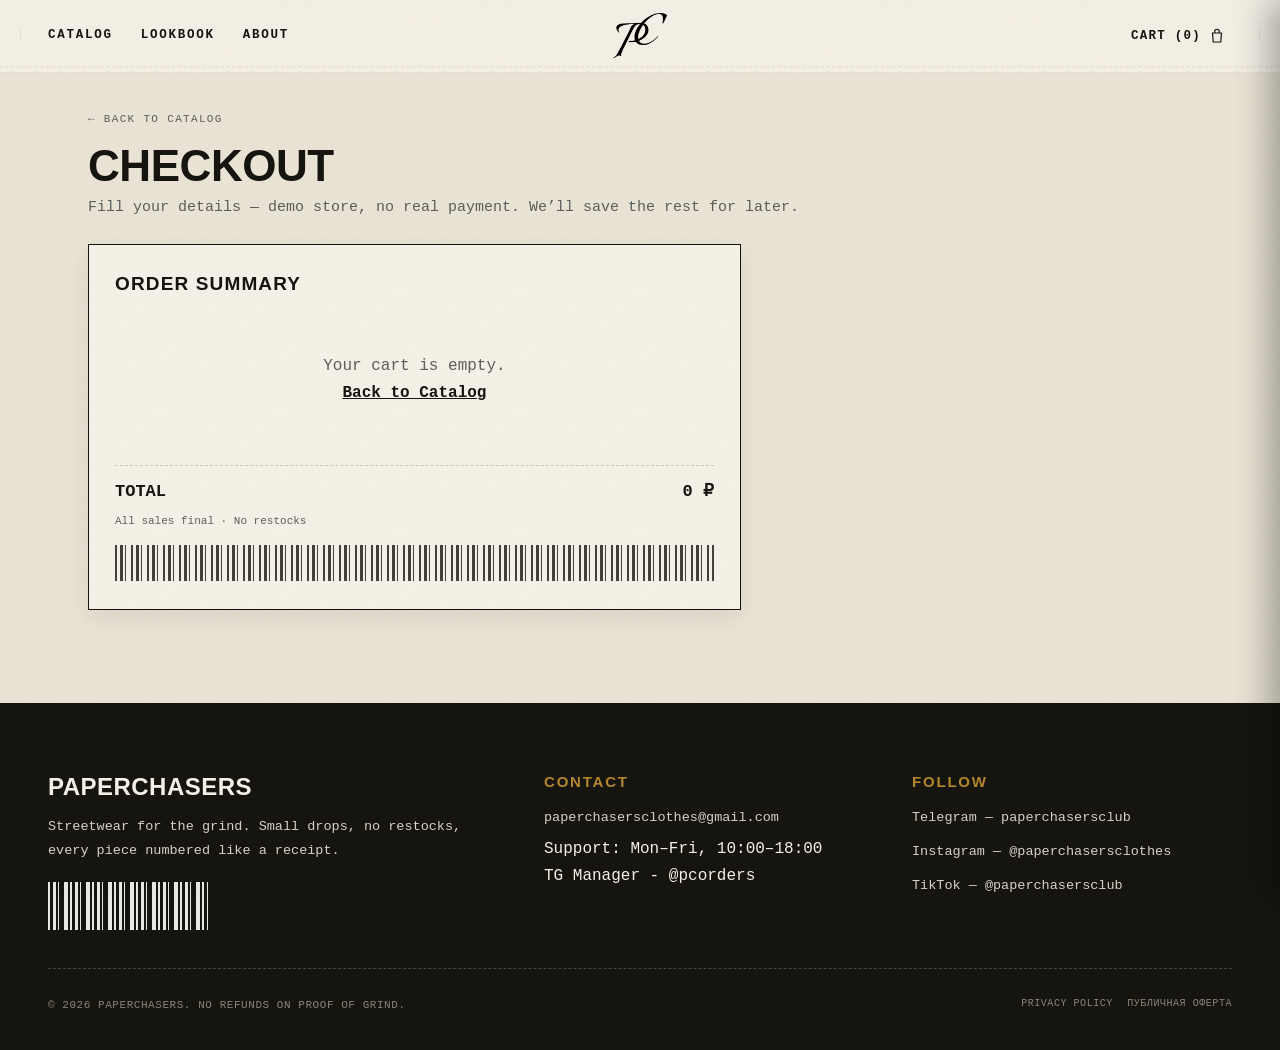
==== checkout.html @ 5229c8d9 "Load files" ====
<!DOCTYPE html>
<html lang="en">
<head>
<meta charset="UTF-8">
<meta name="viewport" content="width=device-width, initial-scale=1.0">
<title>Checkout — PAPERCHASERS</title>
<link rel="stylesheet" href="style.css">
<style>
/* Checkout page — left form / right mini cards */
.checkout-main{
  background:var(--paper);
  padding:36px 0 80px;
  min-height:70vh;
}
.checkout-wrap{
  width:min(90vw, 1500px);
  max-width:none;
  margin:0 auto;
  padding:0 24px;
}
.checkout-head{
  margin-bottom:28px;
}
.checkout-head h1{
  font-size:clamp(28px,4vw,38px);
  margin:0 0 8px;
}
.checkout-head p{
  font-size:13px;
  color:var(--carbon);
  margin:0;
}
.checkout-layout{
  display:grid;
  grid-template-columns: 1.35fr 0.85fr;
  gap:40px;
  align-items:start;
}
.checkout-form-card,
.checkout-summary-card{
  background:var(--paper-white);
  border:1.5px solid var(--ink);
  padding:28px 26px;
  box-shadow:0 8px 22px rgba(0,0,0,0.07);
}
.checkout-form-card h2,
.checkout-summary-card h2{
  font-family:var(--font-display);
  font-size:16px;
  letter-spacing:0.06em;
  text-transform:uppercase;
  margin:0 0 18px;
}
.checkout-summary-card{
  position:sticky;
  top:88px;
}
#checkoutItemsPage{
  display:grid;
  gap:14px;
  margin-bottom:18px;
}
.mini-card{
  display:grid;
  grid-template-columns:72px 1fr auto;
  gap:12px;
  align-items:center;
  padding:12px;
  border:1px solid rgba(22,20,15,0.12);
  background:#fff;
}
.mini-card img{
  width:72px;
  height:72px;
  object-fit:contain;
  background:var(--paper);
  display:block;
}
.mini-card .mc-name{
  font-weight:700;
  font-size:13px;
  line-height:1.3;
  margin-bottom:4px;
}
.mini-card .mc-meta{
  font-size:11px;
  color:var(--carbon);
  letter-spacing:0.04em;
  text-transform:uppercase;
}
.mini-card .mc-price{
  font-weight:700;
  font-size:13px;
  white-space:nowrap;
}
.mini-card .mc-qty{
  font-size:11px;
  color:var(--carbon);
}
.checkout-total-row{
  display:flex;
  justify-content:space-between;
  align-items:baseline;
  padding-top:14px;
  margin-top:6px;
  border-top:1.5px dashed var(--line);
  font-weight:800;
  font-size:15px;
}
.empty-checkout{
  text-align:center;
  padding:40px 16px;
  color:var(--carbon);
  font-size:14px;
  line-height:1.7;
}
.empty-checkout a{
  color:var(--ink);
  font-weight:700;
  text-decoration:underline;
}
.checkout-success{
  text-align:center;
  padding:30px 10px;
}
.checkout-success .stamp{
  display:inline-block;
  border:2px solid var(--stamp);
  color:var(--stamp);
  font-weight:900;
  padding:6px 14px;
  transform:rotate(-3deg);
  margin-bottom:16px;
}
@media (max-width: 860px){
  .checkout-layout{ grid-template-columns:1fr; }
  .checkout-summary-card{ position:static; }
}
/* PC: larger texts — placeholders inside inputs stay as before (13.5px) */
@media (min-width: 981px){
  .checkout-head h1{ font-size:clamp(32px,4.5vw,44px); }
  .checkout-head p{ font-size:15px; }
  .checkout-form-card h2, .checkout-summary-card h2{ font-size:19px; }
  .field label{ font-size:13px; }
  .delivery-block label{ font-size:12.5px; }
  .delivery-block span{ font-size:15px; }
  .pickup-block label{ font-size:12.5px; }
  #openPickupBtn{ font-size:13.5px; }
  #pickupSelected, #cdekCard{ font-size:13px; }
  .consent-row{ font-size:13px; }
  .consent-row span{ font-size:13px; }
  .place-btn{ font-size:14px; }
  .checkout-total-row{ font-size:17px; }
  .mini-card .mc-name{ font-size:15px; }
  .mini-card .mc-meta, .mini-card .mc-qty{ font-size:13px; }
  .mini-card .mc-price{ font-size:15px; }
  .empty-checkout{ font-size:16px; }
}

.autocomplete-list{
  position:absolute; top:100%; left:0; right:0; z-index:10;
  background:var(--paper-white); border:1px solid var(--ink); border-top:none;
  max-height:180px; overflow-y:auto; box-shadow:0 6px 14px rgba(0,0,0,0.08);
}
.autocomplete-item{
  padding:8px 10px; font-size:12px; cursor:pointer; border-bottom:1px dashed var(--line);
}
.autocomplete-item:last-child{border-bottom:none;}
.autocomplete-item:hover, .autocomplete-item.active{ background:var(--paper); }
.autocomplete-item .ac-city{ font-weight:700; }
.autocomplete-item .ac-addr{ font-size:11px; color:var(--carbon); }

</style>
</head>
<body>

<header class="site">
  <div class="nav">
    <nav class="nav-left" id="navLinks">
      <a href="paperchasers.html#catalog">CATALOG</a>
      <a href="paperchasers.html#lookbook">LOOKBOOK</a>
      <a href="paperchasers.html#about">ABOUT</a>
    </nav>
    <div class="nav-center">
      <a href="paperchasers.html" aria-label="PaperChasers home">
        <img src="logox2.png" alt="PaperChasers" class="logo-main">
      </a>
    </div>
    <div class="nav-right">
      <button class="menu-toggle" id="menuToggle" aria-label="Toggle menu">☰</button>
      <button class="cart-btn" id="openCartBtn" aria-label="Open cart">
        <span class="cart-text">CART (<span class="cart-count" id="cartCount">0</span>)</span>
        <svg class="cart-icon" viewBox="0 0 24 24" fill="none" stroke="currentColor" stroke-width="1.6">
          <path d="M6 8h12l-1 12H7L6 8Z"/>
          <path d="M9 8V6a3 3 0 0 1 6 0v2"/>
        </svg>
      </button>
    </div>
  </div>
</header>

<main class="checkout-main">
  <div class="checkout-wrap">
    <div class="checkout-head">
      <a href="paperchasers.html#catalog" class="back-link">← Back to Catalog</a>
      <h1 class="display" style="margin-top:14px;">Checkout</h1>
      <p>Fill your details — demo store, no real payment. We’ll save the rest for later.</p>
    </div>

    <div class="checkout-layout" id="checkoutLayout">
      <!-- LEFT: form -->
      <div class="checkout-form-card" id="checkoutFormWrap">
        <h2>Shipping & Contact</h2>
        <form id="checkoutPageForm">
          <div class="field"><label>ФИО *</label><input required name="name" autocomplete="name" placeholder="Иван Петров"></div>
          <div class="field"><label>Email *</label><input required type="email" name="email" autocomplete="email" placeholder="you@example.com"></div>
          <div class="field"><label>ВАШ TG</label><input name="tg" placeholder="@pcorders"></div>
          <div class="field"><label>ТЕЛЕФОН</label><input name="phone" autocomplete="tel" placeholder="+7 999 123-45-67"></div>

          <div class="delivery-block" style="margin-top:18px; border-top:1.5px dashed var(--line); padding-top:18px;">
            <label style="display:block; font-size:11px; letter-spacing:0.1em; text-transform:uppercase; margin-bottom:10px; color:var(--carbon); font-weight:600;">DELIVERY *</label>
            <label style="display:flex; gap:10px; align-items:center; font-size:13px; cursor:pointer;"><input type="radio" name="delivery" value="cdek_pickup" checked> <span>CDEK PICKUP — от 3 дней, 290 ₽</span></label>
          </div>

          <div class="pickup-block" id="pickupBlock" style="margin-top:16px;">
            <div class="field autocomplete-wrap" style="position:relative; margin-top:0;">
              <label>ГОРОД *</label>
              <input id="cityInput" autocomplete="off" placeholder="Введите город..." style="padding-right:28px;">
              <div id="citySuggestions" class="autocomplete-list" style="display:none;"></div>
              <div id="cityNoResults" style="display:none; font-size:11px; color:var(--carbon); padding:6px 0;">No results</div>
            </div>
            <div class="field autocomplete-wrap" style="position:relative; margin-top:12px;">
              <label>ПУНКТ ПОЛУЧЕНИЯ *</label>
              <input id="pickupInput" autocomplete="off" placeholder="Выберите пункт получения..." disabled style="background:var(--paper); opacity:0.6;">
              <div id="pickupSuggestions" class="autocomplete-list" style="display:none;"></div>
              <div id="pickupNoResults" style="display:none; font-size:11px; color:var(--carbon); padding:6px 0;">No pickup points found.</div>
            </div>
            <div id="pickupSelected" style="display:none; margin-top:14px; padding-top:12px; border-top:1px solid var(--line);">
              <div style="font-size:13px; margin-bottom:8px;">Пункт получения:</div>
              <div id="selectedIdCity" style="font-size:13px; line-height:1.5;"></div>
              <div style="font-size:13px; margin-top:4px;">Адрес: <span id="selectedAddr"></span></div>
              <div id="selectedNote" style="font-size:11px; color:#8A8577; margin-top:4px; line-height:1.45; display:none;"></div>
              <div style="font-size:13px; margin-top:8px;">Время работы: <span id="selectedTime"></span></div>
              <div style="font-size:13px; margin-top:2px;">Телефон: <span id="selectedPhone"></span></div>
              <button type="button" id="changePickupBtn" style="margin-top:14px; background:none; border:none; text-decoration:underline; font-size:13px; cursor:pointer; color:var(--ink); padding:0;">Изменить</button>
            </div>
            <div id="pickupMapWrap" style="display:none; margin-top:12px; border:1px solid var(--ink); overflow:hidden;">
              <div id="cdekMap" style="height:380px; position:relative;"></div>
              <div id="cdekLoadingMap" style="display:none; padding:10px; font-size:12px; color:var(--carbon); text-align:center; border-top:1px solid var(--line);">Loading map...</div>
              <div id="cdekNoResultsMap" style="display:none; padding:10px; font-size:12px; color:var(--carbon); text-align:center; border-top:1px solid var(--line);">No pickup points found.</div>
              <div id="cdekCard" style="display:none; margin:8px; border:1px solid var(--ink); padding:10px; background:var(--paper-white);">
                <div style="font-weight:700; font-size:11px; letter-spacing:0.06em;">CDEK</div>
                <div id="cardAddr" style="font-size:12px; margin:4px 0;"></div>
                <div id="cardCity" style="font-size:11px; color:var(--carbon);"></div>
                <div id="cardTime" style="font-size:11px; color:var(--carbon); margin-top:4px;"></div>
                <button type="button" id="cardSelectBtn" style="margin-top:8px; width:100%; padding:8px; background:var(--ink); color:var(--paper-white); border:none; font-size:11px; letter-spacing:0.06em; text-transform:uppercase; cursor:pointer;">SELECT</button>
              </div>
            </div>
            <div id="pickupLoading" style="display:none; font-size:12px; color:var(--carbon); padding:8px 0;">Loading pickup points...</div>
            <div id="pickupError" style="display:none; font-size:12px; color:var(--stamp); padding:8px 0;">Unable to load pickup points.</div>
          </div>

          <div class="field" style="margin-top:24px;"><label>КОММЕНТАРИЙ</label><input name="comment" placeholder="Пожелания к заказу"></div>
          <label class="consent-row">
            <input type="checkbox" id="consentBox" required>
            <span>I agree to the <a href="privacy-policy.html" target="_blank" rel="noopener">Privacy Policy</a> and processing of my details to fulfil this order.</span>
          </label>
          <button class="place-btn" type="submit" id="placeOrderBtn">Place Order</button>
          <div class="field" style="margin-top:10px; font-size:11px; color:var(--carbon);">Demo — no payment is processed. Connect a provider before going live.</div>
        </form>
      </div>

      <!-- RIGHT: summary -->
      <div class="checkout-summary-card" id="checkoutSummaryWrap">
        <h2>Order Summary</h2>
        <div id="checkoutItemsPage"></div>
        <div class="checkout-total-row"><span>TOTAL</span><span id="checkoutTotalPage">0 ₽</span></div>
        <div style="margin-top:14px; font-size:11px; color:var(--carbon);">All sales final · No restocks</div>
        <div class="drawer-barcode" style="margin-top:18px;"></div>
      </div>
    </div>

    <div id="checkoutSuccess" style="display:none;"></div>
  </div>
</main>

<footer id="contact">
  <div class="wrap">
    <div class="foot-grid">
      <div>
        <div class="brand-line">PaperChasers</div>
        <p>Streetwear for the grind. Small drops, no restocks, every piece numbered like a receipt.</p>
        <div class="barcode"></div>
      </div>
      <div>
        <h4>Contact</h4>
        <ul>
          <li><a href="mailto:paperchasersclothes@gmail.com">paperchasersclothes@gmail.com</a></li>
          <li>Support: Mon–Fri, 10:00–18:00</li>
          <li>TG Manager - @pcorders</li>
        </ul>
      </div>
      <div>
        <h4>Follow</h4>
        <ul>
          <li><a href="https://t.me/paperchasersclub" target="_blank" rel="noopener">Telegram — paperchasersclub</a></li>
          <li><a href="https://www.instagram.com/paperchasersclothes/?utm_source=ig_web_button_share_sheet" target="_blank" rel="noopener">Instagram — @paperchasersclothes</a></li>
          <li><a href="https://www.tiktok.com/@paperchasersclub?is_from_webapp=1&amp;sender_device=pc" target="_blank" rel="noopener">TikTok — @paperchasersclub</a></li>
        </ul>
      </div>
    </div>
    <div class="foot-bottom">
      <span>© 2026 PAPERCHASERS. NO REFUNDS ON PROOF OF GRIND.</span>
      <span><a href="privacy-policy.html" style="color:inherit;">PRIVACY POLICY</a>&nbsp;&nbsp;<a href="offer.html" style="color:inherit;">ПУБЛИЧНАЯ ОФЕРТА</a></span>
    </div>
  </div>
</footer>

<!-- keep drawer for cart access from checkout page -->
<div class="overlay" id="overlay"></div>
<div class="drawer" id="drawer" role="dialog" aria-label="Shopping cart">
  <div class="drawer-head">
    <h3>Your Receipt</h3>
    <button class="close-x" id="closeDrawer" aria-label="Close cart">✕</button>
  </div>
  <div class="receipt-meta" id="receiptDate"></div>
  <div class="drawer-items" id="drawerItems"></div>
  <div class="drawer-foot">
    <div class="total-row"><span>TOTAL</span><span id="cartTotal">0 ₽</span></div>
    <button class="checkout-btn" id="checkoutBtn">Tear Off & Checkout</button>
    <div class="drawer-barcode"></div>
  </div>
</div>

<div class="modal" id="checkoutModal"><div class="modal-card" id="checkoutCard"></div></div>

<script src="products.js"></script>
<script src="cart.js"></script>
<script src="mock-cdek.js"></script>
<script src="map-mock.js"></script>
<script src="checkout-cdek.js"></script>
<script>
// Checkout page logic
(function(){
  const PRODUCTS_BY_ID = {};
  if(typeof PRODUCTS !== 'undefined'){
    PRODUCTS.forEach(p=> PRODUCTS_BY_ID[p.id]=p);
  }

  async function renderCheckoutPage(){
    const cart = await cartGet();
    const itemsEl = document.getElementById('checkoutItemsPage');
    const totalEl = document.getElementById('checkoutTotalPage');
    const btnTotalEl = document.getElementById('placeOrderBtn');
    const layout = document.getElementById('checkoutLayout');
    const successEl = document.getElementById('checkoutSuccess');

    // update header cart count
    const countEl = document.getElementById('cartCount');
    if(countEl) countEl.textContent = cart.reduce((s,i)=>s+i.qty,0);

    if(cart.length===0){
      itemsEl.innerHTML = '<div class="empty-checkout">Your cart is empty.<br><a href="paperchasers.html#catalog">Back to Catalog</a></div>';
      totalEl.textContent = '0 ₽';
      document.getElementById('checkoutFormWrap').style.display='none';
      return;
    }

    const total = cart.reduce((s,i)=>s+i.price*i.qty,0);
    totalEl.textContent = total.toLocaleString('ru-RU') + ' ₽';
    if(btnTotalEl) btnTotalEl.textContent = 'Place Order — ' + total.toLocaleString('ru-RU') + ' ₽';

    itemsEl.innerHTML='';
    cart.forEach(item=>{
      const prod = PRODUCTS_BY_ID[item.id];
      const imgSrc = prod && prod.img ? prod.img : '';
      const hue = prod && prod.hue ? prod.hue : '#EAE4D6';
      const row = document.createElement('div');
      row.className='mini-card';
      row.innerHTML = `
        <div style="background:${hue}18; display:flex; align-items:center; justify-content:center;">
          ${imgSrc ? `<img src="${imgSrc}" alt="${item.name}">` : `<div style="width:72px;height:72px;background:${hue};opacity:0.5;"></div>`}
        </div>
        <div>
          <div class="mc-name">${item.name}</div>
          <div class="mc-meta">SIZE ${item.size}</div>
          <div class="mc-qty">Qty ${item.qty}</div>
        </div>
        <div class="mc-price">${(item.price*item.qty).toLocaleString('ru-RU')} ₽</div>
      `;
      itemsEl.appendChild(row);
    });
  }

  async function handleSubmit(e){
    e.preventDefault();
    const cart = await cartGet();
    if(cart.length===0) return;
    const delivery = (document.querySelector('input[name="delivery"]:checked')||{}).value || 'cdek_pickup';
    const pickup = window.getSelectedPickupPoint ? window.getSelectedPickupPoint() : null;
    if(delivery === 'cdek_pickup' && !pickup){
      alert('Please select a pickup point (CDEK) before placing the order.');
      const block = document.getElementById('pickupBlock');
      if(block) block.scrollIntoView({behavior:'smooth', block:'center'});
      // highlight button
      const btn = document.getElementById('openPickupBtn');
      if(btn){ btn.style.borderColor='var(--stamp)'; setTimeout(()=> btn.style.borderColor='', 1400); }
      return;
    }
    const fd = new FormData(e.target);
    const data = Object.fromEntries(fd.entries());
    // attach delivery + full pickup point object for order creation (mock)
    data.delivery = delivery;
    if(pickup) data.pickupPoint = pickup;
    // For debugging: log full selectedPickupPoint — this is where REAL CDEK API data will go
    console.log('ORDER PAYLOAD', {cart, data, selectedPickupPoint: pickup});
    const orderNo = 'PC-' + Math.floor(100000 + Math.random()*899999);
    // show success, clear cart, keep summary for confirmation
    document.getElementById('checkoutFormWrap').style.display='none';
    document.getElementById('checkoutSummaryWrap').style.display='none';
    const successEl = document.getElementById('checkoutSuccess');
    successEl.style.display='block';
    const pickupInfo = pickup ? `<div style="margin:12px auto 14px; padding:10px 12px; border:1px solid var(--ink); background:var(--paper); max-width:420px; text-align:left; font-size:12px; line-height:1.6;"><div style="font-weight:700; font-size:11px; letter-spacing:0.06em;">CDEK — ${pickup.id}</div><div>${pickup.address}</div><div style="color:var(--carbon);">${pickup.city}</div><div style="color:var(--carbon); font-size:11px; margin-top:4px;">${pickup.workTime}</div></div>` : '';
    successEl.innerHTML = `
      <div class="checkout-form-card checkout-success">
        <div class="stamp">FILED</div>
        <h3 class="display" style="margin:12px 0 8px;">Order Received</h3>
        <div style="font-size:13px; color:var(--carbon); margin-bottom:14px;">ORDER № ${orderNo}</div>
        ${pickupInfo}
        <p style="font-size:13px; line-height:1.7; color:var(--carbon); max-width:520px; margin:0 auto 18px;">
          Thanks, ${data.name ? data.name : 'chaser'} — demo confirmation. No payment was charged. We saved your details (${data.email || ''}) and will handle real payments later.<br><span style="font-size:11px; color:var(--carbon);">Check console for ORDER PAYLOAD with full selectedPickupPoint.</span>
        </p>
        <a href="paperchasers.html#catalog" class="btn">Back to Catalog</a>
      </div>
    `;
    await cartSave([]);
    try{ localStorage.removeItem('pc_pickup_point_v1'); }catch(e){}
    // update cart UI in drawer/header
    const countEl = document.getElementById('cartCount');
    if(countEl) countEl.textContent='0';
    const totalEl = document.getElementById('cartTotal');
    if(totalEl) totalEl.textContent='0 ₽';
    window.scrollTo({top:0, behavior:'smooth'});
  }

  // drawer still works on this page
  async function refreshDrawer(){
    const cart = await cartGet();
    const countEl = document.getElementById('cartCount');
    if(countEl) countEl.textContent = cart.reduce((s,i)=>s+i.qty,0);
    const total = cart.reduce((s,i)=>s+i.price*i.qty,0);
    const totalEl = document.getElementById('cartTotal');
    if(totalEl) totalEl.textContent = total.toLocaleString('ru-RU') + ' ₽';
    const itemsEl = document.getElementById('drawerItems');
    if(!itemsEl) return;
    if(cart.length===0){
      itemsEl.innerHTML = '<div class="empty-cart">Nothing filed yet.<br>Add something from the catalog.</div>';
      return;
    }
    itemsEl.innerHTML='';
    cart.forEach(item=>{
      const row=document.createElement('div');
      row.className='line-item';
      row.innerHTML = `
        <div>
          <div class="nm">${item.name}</div>
          <div class="meta">SIZE ${item.size}</div>
          <div class="qty-row">
            <button aria-label="Decrease">−</button>
            <span>${item.qty}</span>
            <button aria-label="Increase">+</button>
            <button class="rm">Remove</button>
          </div>
        </div>
        <div>${(item.price*item.qty).toLocaleString('ru-RU')} ₽</div>
      `;
      const [minus, plus, rm] = row.querySelectorAll('button');
      minus.onclick = async ()=>{ let c=await cartGet(); const it=c.find(i=>i.id===item.id&&i.size===item.size); if(it){it.qty--; if(it.qty<=0) c=c.filter(i=>!(i.id===item.id&&i.size===item.size)); await cartSave(c); await refreshDrawer(); await renderCheckoutPage(); }};
      plus.onclick = async ()=>{ let c=await cartGet(); const it=c.find(i=>i.id===item.id&&i.size===item.size); if(it){it.qty++; await cartSave(c); await refreshDrawer(); await renderCheckoutPage(); }};
      rm.onclick = async ()=>{ let c=await cartGet(); c=c.filter(i=>!(i.id===item.id&&i.size===item.size)); await cartSave(c); await refreshDrawer(); await renderCheckoutPage(); };
      itemsEl.appendChild(row);
    });
  }

  function initDrawer(){
    const overlay=document.getElementById('overlay');
    const drawer=document.getElementById('drawer');
    async function openDrawer(){ overlay.classList.add('show'); drawer.classList.add('open'); const d=document.getElementById('receiptDate'); if(d) d.textContent='FILED ' + new Date().toLocaleDateString(undefined,{year:'numeric',month:'short',day:'2-digit'}); await refreshDrawer(); }
    function closeDrawer(){ overlay.classList.remove('show'); drawer.classList.remove('open'); }
    const openBtn=document.getElementById('openCartBtn');
    if(openBtn) openBtn.onclick=openDrawer;
    const closeBtn=document.getElementById('closeDrawer');
    if(closeBtn) closeBtn.onclick=closeDrawer;
    if(overlay) overlay.onclick=closeDrawer;
    // checkout button inside drawer on this page should just close drawer (already on checkout)
    const checkoutBtn=document.getElementById('checkoutBtn');
    if(checkoutBtn) checkoutBtn.onclick=()=>{ closeDrawer(); window.scrollTo({top:0,behavior:'smooth'}); };
  }

  document.addEventListener('DOMContentLoaded', async ()=>{
    await renderCheckoutPage();
    initDrawer();
    const form=document.getElementById('checkoutPageForm');
    if(form) form.addEventListener('submit', handleSubmit);
    // mobile menu
    const toggle=document.getElementById('menuToggle');
    const links=document.getElementById('navLinks');
    if(toggle && links) toggle.onclick=()=> links.classList.toggle('mobile-open');
  });
})();
</script>
</body>
</html>
---- style.css ----
/* ==========================================================
   PaperChasers — shared stylesheet
   Used by: paperchasers.html, product-*.html, privacy-policy.html
   ========================================================== */
:root{
  --paper: #EAE4D6;
  --paper-white: #F5F1E7;
  --paper-dark: #DDD5C0;
  --ink: #16140F;
  --stamp: #B5292E;
  --gold: #B4872C;
  --carbon: #5B5F5A;
  --line: rgba(22,20,15,0.18);
  --font-display: 'Arial Narrow', 'Helvetica Neue', Arial, sans-serif;
  --font-mono: 'Courier New', ui-monospace, 'SFMono-Regular', Menlo, Consolas, monospace;
}
*{box-sizing:border-box;}
html{scroll-behavior:smooth;}
@media (prefers-reduced-motion: reduce){ html{scroll-behavior:auto;} *{animation:none !important; transition:none !important;} }

body{
  margin:0;
  background:var(--paper);
  color:var(--ink);
  font-family:var(--font-mono);
  position:relative;
  overflow-x:hidden;
  scroll-behavior:smooth;
}
body.locked{overflow:hidden; height:100%;}

/* Fade-in animation for elements */
@keyframes fadeInUp{
  from{
    opacity:0;
    transform:translateY(30px);
  }
  to{
    opacity:1;
    transform:translateY(0);
  }
}

.animate-in{
  animation:fadeInUp 0.6s ease-out forwards;
}
body::before{
  content:'';
  position:fixed; inset:0;
  pointer-events:none;
  z-index:998;
  opacity:0.05;
  background-image:url("data:image/svg+xml;utf8,<svg xmlns='http://www.w3.org/2000/svg' width='120' height='120'><filter id='n'><feTurbulence type='fractalNoise' baseFrequency='0.9' numOctaves='2' stitchTiles='stitch'/></filter><rect width='100%25' height='100%25' filter='url(%23n)'/></svg>");
  mix-blend-mode:multiply;
}
a{color:inherit;}
button{font-family:inherit; cursor:pointer;}
:focus-visible{outline:3px solid var(--stamp); outline-offset:2px;}
img{max-width:100%; display:block;}

.display{
  font-family:var(--font-display);
  font-weight:900;
  text-transform:uppercase;
  letter-spacing:-0.01em;
}
.eyebrow{
  font-family:var(--font-mono);
  font-size:12px;
  letter-spacing:0.18em;
  text-transform:uppercase;
  color:var(--carbon);
}
.wrap{max-width:1180px; margin:0 auto; padding:0 28px;}

/* torn paper divider */
.torn{
  height:22px;
  background:
    linear-gradient(135deg, var(--tone,var(--paper)) 25%, transparent 25%) 0 0/18px 18px,
    linear-gradient(225deg, var(--tone,var(--paper)) 25%, transparent 25%) 0 0/18px 18px;
  background-color:transparent;
}
.torn.flip{transform:rotate(180deg);}

.stamp{
  display:inline-block;
  border:3px solid var(--stamp);
  color:var(--stamp);
  font-family:var(--font-display);
  font-weight:900;
  text-transform:uppercase;
  letter-spacing:0.08em;
  padding:6px 14px;
  border-radius:3px 9px 4px 8px / 8px 3px 9px 4px;
  transform:rotate(-6deg);
  mix-blend-mode:multiply;
  background:transparent;
}

/* ================= HEADER ================= */
header.site{
  position:sticky; top:0; z-index:200;
  background:#F5F0E6;
  padding-bottom:0;
  background-image:url("data:image/svg+xml;utf8,<svg xmlns='http://www.w3.org/2000/svg' width='200' height='200'><filter id='n'><feTurbulence type='fractalNoise' baseFrequency='0.98' numOctaves='2' stitchTiles='stitch'/></filter><rect width='100%' height='100%' filter='url(%23n)' opacity='0.022'/></svg>");
  background-size:200px 200px;
  border-bottom:0.7px solid rgba(22,20,15,0.07);
}
header.site::before{
  content:'';
  display:block;
  height:1px;
  background: repeating-linear-gradient(90deg, rgba(22,20,15,0.05) 0 2px, transparent 2px 5px);
  opacity:0.55;
}
header.site::after{
  content:'';
  display:block;
  height:6px;
  background:
    linear-gradient(135deg, var(--paper) 25%, transparent 25%) 0 0/6px 6px,
    linear-gradient(225deg, var(--paper) 25%, transparent 25%) 0 0/6px 6px;
  background-color:transparent;
}
.nav{
  display:grid;
  grid-template-columns:1fr auto 1fr;
  align-items:center;
  gap:20px;
  padding:12px 28px 8px;
  max-width:1240px; margin:0 auto;
  position:relative;
}
.nav::before,
.nav::after{
  content:'';
  position:absolute;
  top:50%;
  transform:translateY(-50%);
  width:0.7px;
  height:12px;
  background:rgba(22,20,15,0.06);
  pointer-events:none;
}
.nav::before{ left:0; }
.nav::after{ right:0; }

/* Left navigation */
.nav-left{
  display:flex;
  gap:28px;
  align-items:center;
  justify-self:start;
}
.nav-left a{
  text-decoration:none;
  font-size:11px;
  letter-spacing:0.14em;
  text-transform:uppercase;
  color:var(--ink);
  font-weight:600;
  padding:4px 0;
  border-bottom:2px solid transparent;
  white-space:nowrap;
  transition:all .2s ease;
  position:relative;
}
.nav-left a:hover{
  border-bottom-color:var(--ink);
}

/* Center logo */
.nav-center{
  display:flex;
  justify-content:center;
  align-items:center;
  grid-column:2;
}
.nav-center a{
  display:block;
  line-height:0;
  transition:transform .2s ease;
}
.nav-center a:hover{
  transform:scale(1.02);
}
.logo-main{
  height:45px;
  width:auto;
  display:block;
}

/* Right navigation */
.nav-right{
  display:flex;
  gap:12px;
  align-items:center;
  justify-content:flex-end;
  grid-column:3;
}
.cart-btn{
  position:relative;
  display:flex;
  align-items:center;
  gap:7px;
  background:none;
  color:var(--ink);
  border:none;
  padding:5px 6px;
  font-size:11px;
  letter-spacing:0.1em;
  text-transform:uppercase;
  cursor:pointer;
  font-family:var(--font-mono);
  font-weight:600;
  transition:all .2s ease;
}
.cart-btn:hover{
  transform:translateY(-1px);
}
.cart-icon{
  width:18px;
  height:18px;
  display:block;
}
.cart-count{
  font-weight:700;
}

.menu-toggle{display:none; background:none; border:2px solid var(--ink); padding:6px 10px;}
.back-link{
  font-size:11px; letter-spacing:0.12em; text-transform:uppercase;
  text-decoration:none; color:var(--carbon);
  display:inline-flex; align-items:center; gap:8px;
}
.back-link:hover{color:var(--ink);}

@media (min-width: 981px){
  .nav-left a{font-size:12.5px;}
  .cart-btn{font-size:12.5px;}
}

/* ================= HERO ================= */
.hero{
  position:relative;
  padding:110px 32px 90px;
  text-align:center;
  background:
    repeating-linear-gradient(0deg, transparent, transparent 28px, var(--line) 29px);
  min-height:85vh;
  display:flex;
  flex-direction:column;
  align-items:center;
  justify-content:center;
}
.tape{
  position:absolute;
  width:120px; height:38px;
  background:rgba(245,241,231,0.8);
  border:1px solid rgba(22,20,15,0.12);
  box-shadow:0 3px 8px rgba(0,0,0,0.1);
}
.tape.tl{top:20px; left:8%; transform:rotate(-8deg);}
.tape.tr{top:28px; right:9%; transform:rotate(6deg);}
.hero .eyebrow{margin-bottom:24px; font-size:11px; letter-spacing:0.2em;}
.hero h1{
  font-size:clamp(56px, 12vw, 140px);
  line-height:0.84;
  margin:0 0 28px;
  letter-spacing:-0.02em;
}
.hero h1 span{display:block;}
.hero h1 .accent{color:var(--stamp); text-shadow:2px 4px 0 rgba(181,41,46,0.15);}
.hero p.sub{
  max-width:560px; margin:0 auto 40px;
  font-size:15.5px; color:var(--carbon); line-height:1.65;
}
.cta-row{display:flex; gap:18px; justify-content:center; flex-wrap:wrap;}
.btn{
  font-family:var(--font-mono);
  font-weight:700;
  font-size:12.5px;
  letter-spacing:0.14em;
  text-transform:uppercase;
  padding:16px 32px;
  border:2px solid var(--ink);
  background:var(--ink);
  color:var(--paper-white);
  border-radius:2px;
  text-decoration:none;
  display:inline-block;
  transition:all .25s ease;
  cursor:pointer;
}
.btn:hover{
  transform:translateY(-3px);
  box-shadow:0 6px 16px rgba(22,20,15,0.25);
}
.btn:active{
  transform:translateY(-1px);
}
.btn.ghost{
  background:transparent;
  color:var(--ink);
}
.btn.ghost:hover{
  background:var(--ink);
  color:var(--paper-white);
}

/* ================= SECTIONS ================= */
section{padding:76px 0 86px;}
.sec-head{
  display:flex; align-items:baseline; justify-content:space-between;
  margin-bottom:44px; flex-wrap:wrap; gap:14px;
  border-bottom:2px solid var(--ink);
  padding-bottom:16px;
}
.sec-head h2{font-size:clamp(34px,5.5vw,52px); margin:0; letter-spacing:-0.01em;}
.sec-head .eyebrow{margin:0; font-size:11px;}

/* ================= CATALOG ================= */
#catalog{background:var(--paper); color:var(--ink); padding:72px 0 86px; scroll-margin-top:10px;}
#catalog .wrap{
  max-width:none;
  width:min(90vw, 1500px);
  padding-left:24px;
  padding-right:24px;
}
#catalog .sec-head{border-bottom:2px solid var(--ink); color:var(--ink);}
#catalog .sec-head h2{color:var(--ink);}
#catalog .eyebrow{color:var(--carbon);}

.filter-toggle{
  background:none; border:none; color:var(--ink);
  font-size:11px; letter-spacing:0.18em; text-transform:uppercase;
  display:flex; align-items:center; gap:10px;
  margin-bottom:22px; padding:0;
  font-weight:600;
  transition:transform .2s ease;
}
.filter-toggle:hover{transform:translateX(2px);}
.filter-toggle .plus{font-size:18px; line-height:1; transition:transform .2s ease;}
.filter-toggle.open .plus{transform:rotate(45deg);}
.filters{
  display:flex; gap:10px; flex-wrap:wrap; margin-bottom:0;
  max-height:0; overflow:hidden; opacity:0;
  transition:max-height .3s ease, opacity .25s ease, margin-bottom .3s ease;
}
.filters.open{max-height:140px; opacity:1; margin-bottom:30px;}
.filter-btn{
  background:none; border:1.5px solid var(--ink); color:var(--ink);
  padding:7px 15px; font-size:10px; letter-spacing:0.12em; text-transform:uppercase;
  border-radius:2px;
  transition:all .2s ease;
  font-weight:500;
}
.filter-btn:hover{
  background:var(--ink);
  color:var(--paper-white);
  transform:translateY(-1px);
}
.filter-btn.active{background:var(--ink); color:var(--paper-white); border-color:var(--ink);}

.grid{
  display:grid;
  grid-template-columns:repeat(3, minmax(0,1fr));
  gap:30px;
}
.card{
  background:var(--paper-white);
  color:var(--ink);
  display:flex; flex-direction:column;
  position:relative;
  text-decoration:none;
  padding:0;
  clip-path:polygon(
    0% 1.2%, 3% 0%, 7% 1%, 12% 0.2%, 18% 1.1%, 25% 0.3%, 33% 1.2%, 42% 0.1%,
    51% 1.4%, 60% 0.2%, 69% 1.1%, 77% 0.4%, 85% 1.3%, 91% 0.2%, 96% 1%, 100% 0.2%,
    100% 100%, 0% 100%
  );
  box-shadow:0 6px 18px rgba(0,0,0,0.15);
  transition:transform .25s ease, box-shadow .25s ease;
}
.card:hover{
  transform:translateY(-3px);
  box-shadow:0 12px 28px rgba(0,0,0,0.2);
}
.card .badge{
  position:absolute; top:18px; left:18px;
  font-size:9px; letter-spacing:0.12em; text-transform:uppercase;
  background:var(--stamp); color:#fff; padding:5px 11px; border-radius:2px;
  transform:rotate(-2deg);
  z-index:2;
  font-weight:700;
  box-shadow:0 2px 6px rgba(0,0,0,0.2);
}
.card .art{
  aspect-ratio:1/1;
  height:auto;
  display:flex; align-items:center; justify-content:center;
  position:relative;
  overflow:hidden;
  background:var(--paper-white);
  margin:0;
  padding:24px;
}
.card .art img{width:100%; height:100%; object-fit:contain; object-position:center; mix-blend-mode:multiply;}
.card .art svg{width:55%; height:auto;}
.card .body{padding:20px 20px 24px; display:flex; flex-direction:column; gap:6px; flex:1;}
.card .cat{display:none;}
.card h3{
  margin:0 0 6px;
  font-family:var(--font-display);
  text-transform:uppercase;
  font-size:14px;
  font-weight:900;
  letter-spacing:0.02em;
  line-height:1.25;
}
.card .price{
  font-weight:700;
  font-size:15.5px;
  font-family:var(--font-mono);
  color:var(--ink);
  letter-spacing:0.01em;
  margin-bottom:10px;
}
.sizes{display:flex; gap:10px; flex-wrap:wrap; margin-top:0; margin-bottom:10px;}
.size-btn{
  border:none; background:none; color:var(--carbon);
  font-size:11px; padding:0; letter-spacing:0.06em;
  transition:all .15s ease;
  font-weight:500;
  text-decoration:underline;
  text-underline-offset:2px;
  text-decoration-color:transparent;
}
.size-btn:hover{color:var(--ink);}
.size-btn.sel{color:var(--ink); font-weight:700; text-decoration-color:var(--ink); text-decoration-thickness:1.5px;}
.card-divider{display:none;}
.add-btn{
  margin-top:auto;
  background:transparent; border:1.5px solid var(--ink);
  padding:13px; font-size:10px; letter-spacing:0.16em; text-transform:uppercase; font-weight:700;
  transition:all .2s ease;
  border-radius:2px;
}
.add-btn:hover{background:var(--ink); color:var(--paper-white); transform:translateY(-1px);}
.add-btn.added{background:var(--stamp); border-color:var(--stamp); color:#fff;}
.card-link-name{text-decoration:none; color:inherit;}
.card-link-name:hover h3{color:var(--stamp);}
.card-barcode{
  height:32px; margin:16px 0 0 0;
  background-image:repeating-linear-gradient(90deg,
    var(--ink) 0 2px, transparent 2px 4px,
    var(--ink) 4px 5px, transparent 5px 8px,
    var(--ink) 8px 10px, transparent 10px 13px,
    var(--ink) 13px 15px, transparent 15px 18px);
  opacity:0.9;
}
/* First two catalog cards — larger text only, no card geometry change */
.grid .card:nth-child(1) h3,
.grid .card:nth-child(2) h3{font-size:17px;}
.grid .card:nth-child(1) .price,
.grid .card:nth-child(2) .price{font-size:18px;}
.grid .card:nth-child(1) .size-btn,
.grid .card:nth-child(2) .size-btn{font-size:13px;}

/* ================= LOOKBOOK (editorial marquee) ================= */
#lookbook{background:var(--paper); overflow:hidden; padding:72px 0 90px; scroll-margin-top:10px;}
#lookbook .wrap{max-width:none; padding:0;}
#lookbook .sec-head{max-width:none; width:min(90vw, 1500px); margin:0 auto 48px; padding-left:24px; padding-right:24px;}
.marquee{
  width:100%;
  overflow:hidden;
  -webkit-mask-image:linear-gradient(90deg, transparent 0, black 4%, black 96%, transparent 100%);
          mask-image:linear-gradient(90deg, transparent 0, black 4%, black 96%, transparent 100%);
}
.marquee-track{
  display:flex;
  align-items:flex-end;
  gap:24px;
  width:max-content;
  animation:driftLeft 50s linear infinite;
  padding:8px 0 40px;
  will-change:transform;
}
@keyframes driftLeft{
  from{ transform:translateX(0); }
  to{ transform:translateX(-50%); }
}
.frame-card{
  position:relative;
  flex:0 0 auto;
  background:var(--ink);
  box-shadow:0 12px 32px rgba(0,0,0,0.25);
  transition:transform .3s ease, box-shadow .3s ease;
  overflow:hidden;
}
.frame-card:hover{
  transform:translateY(-6px);
  box-shadow:0 20px 48px rgba(0,0,0,0.35);
}
.frame-card img{
  width:100%;
  height:100%;
  object-fit:cover;
  display:block;
  transition:transform .4s ease;
}
.frame-card:hover img{
  transform:scale(1.05);
}
.frame-card.size-lg{width:340px; height:450px;}
.frame-card.size-md{width:280px; height:360px;}
.frame-card.size-sq{width:300px; height:300px;}

/* ================= ABOUT — archival document (integrated with page) ================= */
#about{
  background:var(--paper);
  background-image: url("data:image/svg+xml;utf8,<svg xmlns='http://www.w3.org/2000/svg' width='240' height='240'><filter id='n'><feTurbulence type='fractalNoise' baseFrequency='0.98' numOctaves='2' stitchTiles='stitch'/></filter><rect width='100%' height='100%' filter='url(%23n)' opacity='0.015'/></svg>");
  background-size: 240px 240px;
  padding:70px 0 60px;
  scroll-margin-top:10px;
}
.about-card{
  width:min(92vw, 1500px);
  max-width:none;
  margin:0 auto;
  background:transparent;
  border:none;
  box-shadow:none;
  clip-path:none;
  padding:0 16px;
  position:relative;
}
.about-head{
  display:grid;
  grid-template-columns:1fr auto 1fr;
  align-items:center;
  gap:22px;
  padding:22px 0 20px;
  margin-bottom:8px;
}
.about-head h2{
  font-family:var(--font-display);
  font-weight:900;
  font-size:clamp(34px,5.5vw,52px);
  letter-spacing:-0.01em;
  color:#16140F;
  margin:0;
  line-height:0.9;
  text-transform:uppercase;
  white-space:nowrap;
}
.about-head-line{
  height:2px;
  background:#16140F;
  display:block;
}
.about-body.ref{
  display:grid;
  grid-template-columns: 1.0fr 1.12fr 0.92fr;
  gap:0;
  padding-top:6px;
  align-items:stretch;
}
.ref-left{
  padding-right:22px;
  border-right:0.7px solid rgba(22,20,15,0.12);
  display:flex;
  flex-direction:column;
}
.ref-brand{
  margin-bottom:15px;
}
.ref-brand-title{
  font-family:var(--font-display);
  font-weight:900;
  font-size:44px;
  line-height:0.9;
  letter-spacing:-0.02em;
  color:#0A0A0A;
  text-transform:uppercase;
}
.ref-brand-sub{
  margin-top:4px;
  font-family:var(--font-mono);
  font-size:11px;
  letter-spacing:0.14em;
  text-transform:uppercase;
  color:#8A8577;
}
.ref-text p{
  font-family:var(--font-mono);
  font-size:14.5px;
  line-height:1.58;
  color:#1E1C18;
  margin:0 0 10px;
}
.ref-text p.ref-bold{
  font-weight:700;
  color:#0A0A0A;
}
.ref-principle{
  margin-top:18px;
  padding-top:12px;
  border-top:0.7px dashed rgba(22,20,15,0.18);
  font-family:var(--font-mono);
  font-weight:700;
  font-size:14px;
  letter-spacing:0.06em;
  line-height:1.35;
  color:#0A0A0A;
  text-transform:uppercase;
}
.ref-center{
  padding:0 18px;
  border-right:0.7px solid rgba(22,20,15,0.12);
  display:flex;
  flex-direction:column;
  align-items:center;
}
.ref-grid-wrap{
  width:100%;
  max-width:300px;
  margin:0 auto;
}
.ref-circles{
  width:100%;
  height:auto;
  display:block;
}
.ref-center-line{
  width:100%;
  height:0.7px;
  background:rgba(22,20,15,0.14);
  margin-top:12px;
}
.ref-reminder{
  width:100%;
  display:flex;
  justify-content:space-between;
  align-items:flex-start;
  gap:12px;
  margin-top:10px;
  font-family:var(--font-mono);
  font-size:8.5px;
  line-height:1.5;
  letter-spacing:0.06em;
  text-transform:uppercase;
  color:#8A8577;
}
.ref-pc-box{
  border:0.7px solid rgba(22,20,15,0.38);
  padding:4px 6px;
  font-size:9px;
  letter-spacing:0.08em;
}
.ref-right{
  padding-left:22px;
  display:flex;
  flex-direction:column;
}
.ref-archive-head, .ref-drops-head{
  font-family:var(--font-mono);
  font-size:13.5px;
  letter-spacing:0.12em;
  text-transform:uppercase;
  color:#0A0A0A;
  font-weight:700;
  padding-bottom:8px;
  border-bottom:0.7px dashed rgba(22,20,15,0.18);
  display:flex;
  align-items:center;
  gap:8px;
}
.ref-dotted{
  flex:1;
  height:1px;
  background: repeating-linear-gradient(90deg, rgba(22,20,15,0.18) 0 2px, transparent 2px 5px);
}
.ref-drop{
  display:grid;
  grid-template-columns: 32px 1fr auto;
  gap:12px;
  align-items:start;
  padding:14px 0;
  border-bottom:0.7px solid rgba(22,20,15,0.08);
}
.ref-drop-left{
  font-family:var(--font-mono);
  font-size:12.5px;
  color:#8A8577;
  padding-top:2px;
}
.ref-drop-main{
  min-width:0;
}
.ref-drop-name{
  font-family:var(--font-display);
  font-weight:900;
  font-size:16.5px;
  line-height:1.2;
  letter-spacing:0.01em;
  text-transform:uppercase;
  color:#0A0A0A;
}
.ref-drop-name span{
  font-size:10px;
  color:#5B5F5A;
  font-weight:400;
  letter-spacing:0.04em;
}
.ref-drop-sub{
  font-family:var(--font-mono);
  font-size:12.5px;
  letter-spacing:0.06em;
  text-transform:uppercase;
  color:#8A8577;
  margin-top:2px;
}
.ref-drop-meta{
  font-family:var(--font-mono);
  font-size:12.5px;
  letter-spacing:0.06em;
  color:#8A8577; line-height:1.5;
  margin-top:2px;
}
.ref-drop-badge{
  display:inline-block;
  margin-top:6px;
  padding:3px 6px;
  border:0.7px solid #0A0A0A;
  font-family:var(--font-mono);
  font-size:9px;
  letter-spacing:0.06em;
  text-transform:uppercase;
}
.ref-drop-date{
  font-family:var(--font-mono);
  font-size:11.5px;
  color:#8A8577;
  white-space:nowrap;
  padding-top:2px;
}
.ref-drop-dots{
  font-family:var(--font-mono);
  font-size:10px;
  color:#8A8577;
  margin-top:2px;
}
.ref-follow-head{
  display:flex;
  align-items:center;
  gap:8px;
  margin-top:16px;
  margin-bottom:10px;
  font-family:var(--font-mono);
  font-size:13.5px;
  letter-spacing:0.12em;
  text-transform:uppercase;
  color:#0A0A0A;
  font-weight:700;
  padding-bottom:8px;
  border-bottom:0.7px dashed rgba(22,20,15,0.18);
}
.ref-social{
  display:grid;
  gap:0;
}
.ref-social-row{
  display:grid;
  grid-template-columns: 28px 1fr auto;
  align-items:center;
  gap:10px;
  padding:11px 0;
  border-bottom:0.7px solid rgba(22,20,15,0.08);
  font-family:var(--font-mono);
  font-size:14px;
  letter-spacing:0.04em;
  text-transform:uppercase;
  color:#0A0A0A;
  text-decoration:none;
}
.ref-social-row:last-child{border-bottom:none;}
.ref-social-icon{
  width:26px;
  height:26px;
  border:0.7px solid #0A0A0A;
  display:flex;
  align-items:center;
  justify-content:center;
  font-size:11px;
  background:#fff;
}
.ref-social-row:hover{ background: rgba(22,20,15,0.02); }
.ref-social-row:hover .ref-social-arrow{ transform: translate(2px, -1px); }
.ref-social-arrow{ font-size:10px; transition: transform .16s; }
.ref-bottom{
  display:grid;
  grid-template-columns: 1fr auto;
  align-items:end;
  gap:16px;
  margin-top:18px;
  padding-top:14px;
  border-top:0.7px solid rgba(22,20,15,0.14);
}
.ref-bottom-left{
  font-family:var(--font-mono);
  font-size:9px;
  line-height:1.6;
  letter-spacing:0.08em;
  text-transform:uppercase;
  color:#8A8577;
}
.ref-bottom-center{
  text-align:center;
}
.ref-sig{
  display:block;
  line-height:0;
  text-align:center;
}
.ref-sig img{
  max-width:380px;
  width:100%;
  height:auto;
  display:block;
  margin:0 auto;
}
.ref-sig-label{
  margin-top:4px;
  font-family:var(--font-mono);
  font-size:7px;
  letter-spacing:0.12em;
  text-transform:uppercase;
  color:#8A8577;
  border-top:0.7px dotted rgba(22,20,15,0.12);
  padding-top:3px;
  display:inline-block;
}
.ref-bottom-right{
  justify-self:end;
  width:38px;
  height:38px;
  border:0.7px solid #0A0A0A;
  display:grid;
  place-items:center;
  font-family:var(--font-mono);
  font-size:9px;
  line-height:1.1;
  text-align:center;
  color:#0A0A0A;
}
@media (max-width: 960px){
  .about-body.ref{ grid-template-columns:1fr 1fr 1fr; }
  .ref-brand-title{ font-size:32px; }
}
@media (max-width: 760px){
  .about-body.ref{ grid-template-columns:1fr; gap:0; }
  .ref-left{ border-right:none; padding-right:0; padding-bottom:18px; border-bottom:0.7px solid rgba(22,20,15,0.10); }
  .ref-center{ border-right:none; padding:18px 0; border-bottom:0.7px solid rgba(22,20,15,0.10); }
  .ref-right{ padding-left:0; padding-top:18px; }
  .ref-bottom{ grid-template-columns:1fr; gap:12px; text-align:center; }
  .ref-bottom-left{ text-align:center; }
  .ref-bottom-right{ justify-self:center; }
  .about-head h2{ font-size:clamp(28px,7vw,38px); }
}

/* === ABOUT — increased text + width (user request) === */
.about-card{ width:min(92vw, 1500px) !important; }
.about-body.ref{ grid-template-columns: 1.08fr 0.82fr 1.02fr !important; }
.ref-brand-title{ font-size:44px !important; letter-spacing:-0.015em !important; }
.ref-brand-sub{ font-size:11px !important; }
.ref-text p{ font-size:14px !important; line-height:1.58 !important; letter-spacing:0.015em !important; }
.ref-principle{ font-size:14px !important; padding-top:14px !important; }
.ref-drop-name{ font-size:15px !important; }
.ref-drop-sub, .ref-drop-meta{ font-size:11.5px !important; }
.ref-drop-left, .ref-drop-date{ font-size:11.5px !important; }
.ref-archive-head, .ref-drops-head, .ref-follow-head{ font-size:12px !important; }
.ref-social-row{ font-size:13px !important; padding:11px 0 !important; }
.ref-bottom-left{ font-size:9px !important; }
.ref-reminder{ font-size:9px !important; }
.ref-pc-box{ font-size:9px !important; }
.ref-sig img{ max-width:420px !important; }
@media (min-width: 981px){
  .ref-brand-title{ font-size:48px !important; }
  .ref-text p{ font-size:15px !important; line-height:1.58 !important; }
  .ref-principle{ font-size:15px !important; }
}


/* FOLLOW — horizontal black circles as per photo */
.photo-social-circles{
  display:flex;
  gap:18px;
  margin-top:12px;
  align-items:center;
}
.social-circle{
  width:58px;
  height:58px;
  border-radius:50%;
  background:transparent;
  display:block;
  flex-shrink:0;
  overflow:hidden;
  transition: transform .16s, opacity .16s;
  text-decoration:none;
}
.social-circle:hover{
  transform: translateY(-1px);
  opacity:0.88;
}
.social-circle img{
  width:100%;
  height:100%;
  object-fit:cover;
  display:block;
  border-radius:50%;
}
.follow-sig{
  margin-top:22px;
  text-align:center;
  padding-bottom:2px;
}
.follow-sig img{
  max-width:440px;
  width:100%;
  height:auto;
  display:block;
  margin:0 auto;
  filter: contrast(1.02) brightness(0.99);
}

/* legacy memo kept for other pages if needed */
.memo{
  background:var(--paper-white);
  border:2px solid var(--ink);
  max-width:800px; margin:0 auto;
  padding:44px 48px;
  position:relative;
  box-shadow:0 8px 24px rgba(0,0,0,0.12);
}
.memo p{line-height:1.9; font-size:15px; margin:0 0 20px; color:#252118;}
.sign{margin-top:32px; font-family:var(--font-display); font-size:22px; font-weight:900; text-transform:uppercase; letter-spacing:0.02em;}

/* ================= FOOTER ================= */
footer{
  background:var(--ink); color:var(--paper-white);
  padding:70px 0 36px;
}
footer .wrap{max-width:1240px;}
.foot-grid{
  display:grid; grid-template-columns:1.4fr 1fr 1fr; gap:48px;
  padding-bottom:38px; border-bottom:1px dashed rgba(245,241,231,0.22);
}
footer h4{
  font-family:var(--font-display);
  text-transform:uppercase;
  font-size:15px;
  letter-spacing:0.12em;
  margin:0 0 16px;
  color:var(--gold);
  font-weight:900;
}
footer .brand-line{
  font-size:24px;
  font-family:var(--font-display);
  text-transform:uppercase;
  font-weight:900;
  margin-bottom:12px;
  letter-spacing:0.02em;
}
footer p, footer a{font-size:13.5px; line-height:1.85; color:#D8D2C4; text-decoration:none;}
footer a:hover{color:#fff; text-decoration:underline;}
footer ul{list-style:none; padding:0; margin:0;}
footer li{margin-bottom:9px;}
.barcode{
  height:48px; width:160px;
  background-image:repeating-linear-gradient(90deg,
    #fff 0 2px, transparent 2px 5px,
    #fff 5px 8px, transparent 8px 10px,
    #fff 10px 11px, transparent 11px 16px,
    #fff 16px 20px, transparent 20px 22px);
  margin-top:18px;
  opacity:0.9;
}
.foot-bottom{
  display:flex; justify-content:space-between; align-items:center; flex-wrap:wrap; gap:12px;
  padding-top:26px; font-size:11px; color:#8A8577; letter-spacing:0.05em;
}
.foot-bottom a{font-size:10px; text-decoration:none;}
.foot-bottom a:hover{text-decoration:underline;}

/* ================= CART DRAWER ================= */
.overlay{
  position:fixed; inset:0; background:rgba(22,20,15,0.6);
  opacity:0; pointer-events:none; transition:opacity .3s ease; z-index:300;
  backdrop-filter:blur(2px);
}
.overlay.show{opacity:1; pointer-events:auto;}
.drawer{
  position:fixed; top:0; right:0; height:100%; width:min(420px,92vw);
  background:var(--paper-white);
  box-shadow:-12px 0 32px rgba(0,0,0,0.3);
  transform:translateX(100%);
  transition:transform .35s cubic-bezier(0.4, 0, 0.2, 1);
  z-index:301;
  display:flex; flex-direction:column;
}
.drawer.open{transform:translateX(0);}
.drawer-head{
  padding:24px 26px 16px; border-bottom:2px dashed var(--line);
  display:flex; justify-content:space-between; align-items:center;
  background:var(--paper-white);
}
.drawer-head h3{font-family:var(--font-display); text-transform:uppercase; margin:0; font-size:22px; font-weight:900; letter-spacing:0.02em;}
.close-x{background:none; border:none; font-size:26px; line-height:1; color:var(--carbon); transition:color .2s ease;}
.close-x:hover{color:var(--ink);}
.receipt-meta{padding:14px 26px 0; font-size:10.5px; color:var(--carbon); letter-spacing:0.06em; text-transform:uppercase;}
.drawer-items{flex:1; overflow-y:auto; padding:16px 26px;}
.line-item{
  display:grid; grid-template-columns:1fr auto; gap:6px 12px;
  padding:14px 0; border-bottom:1px dashed var(--line); font-size:13.5px;
}
.line-item .nm{font-weight:700; margin-bottom:4px;}
.line-item .meta{color:var(--carbon); font-size:11px; text-transform:uppercase; letter-spacing:0.04em;}
.qty-row{display:flex; align-items:center; gap:10px; margin-top:8px;}
.qty-row button{
  width:26px; height:26px; border:1.5px solid var(--ink); background:transparent;
  font-weight:700; transition:all .2s ease;
  border-radius:2px;
}
.qty-row button:hover{background:var(--ink); color:var(--paper-white);}
.qty-row span{min-width:20px; text-align:center; font-weight:600;}
.qty-row .rm{
  border:none; text-decoration:underline; color:var(--stamp);
  font-size:11px; margin-left:auto; width:auto; height:auto;
  padding:0; text-underline-offset:2px;
}
.qty-row .rm:hover{background:none; color:#952025; text-decoration:none;}
.empty-cart{padding:50px 8px; text-align:center; color:var(--carbon); font-size:13.5px; line-height:1.7;}
.drawer-foot{border-top:2px dashed var(--line); padding:20px 26px 26px; background:var(--paper-white);}
.total-row{display:flex; justify-content:space-between; font-size:16px; font-weight:700; margin-bottom:16px; letter-spacing:0.02em;}
.checkout-btn{
  width:100%; background:var(--stamp); color:#fff; border:none;
  padding:16px; font-size:12.5px; letter-spacing:0.14em; text-transform:uppercase;
  font-weight:700; border-radius:2px;
  transition:all .2s ease;
  cursor:pointer;
}
.checkout-btn:hover{
  background:#952025;
  transform:translateY(-2px);
  box-shadow:0 6px 16px rgba(181,41,46,0.3);
}
.drawer-barcode{
  height:36px; margin-top:18px;
  background-image:repeating-linear-gradient(90deg,
    var(--ink) 0 2px, transparent 2px 5px,
    var(--ink) 5px 8px, transparent 8px 10px,
    var(--ink) 10px 11px, transparent 11px 16px);
  opacity:0.8;
}

/* checkout modal */
.modal{
  position:fixed; inset:0; z-index:400;
  display:flex; align-items:center; justify-content:center;
  padding:24px;
  opacity:0; pointer-events:none; transition:opacity .25s ease;
  background:rgba(22,20,15,0.65);
  backdrop-filter:blur(3px);
}
.modal.show{opacity:1; pointer-events:auto;}
.modal-card{
  background:var(--paper-white); border:2px solid var(--ink);
  width:100%; max-width:480px; max-height:90vh; overflow-y:auto;
  padding:32px 30px;
  position:relative;
  box-shadow:0 16px 48px rgba(0,0,0,0.35);
  animation:slideUp .3s cubic-bezier(0.4, 0, 0.2, 1);
}
@keyframes slideUp{
  from{transform:translateY(20px); opacity:0;}
  to{transform:translateY(0); opacity:1;}
}
.modal-card h3{font-family:var(--font-display); text-transform:uppercase; margin:0 0 6px; font-size:24px; font-weight:900;}
.modal-note{font-size:11.5px; color:var(--carbon); margin-bottom:22px; line-height:1.7;}
.field{margin-bottom:16px;}
.field label{
  display:block; font-size:11px; letter-spacing:0.1em; text-transform:uppercase;
  margin-bottom:6px; color:var(--carbon); font-weight:600;
}
.field input{
  width:100%; padding:12px 13px; font-family:var(--font-mono); font-size:13.5px;
  border:1.5px solid var(--ink); background:var(--paper);
  transition:border-color .2s ease;
}
.field input:focus{
  border-color:var(--stamp);
  outline:none;
}
.field-row{display:flex; gap:12px;}
.field-row .field{flex:1;}
.consent-row{
  display:flex; gap:10px; align-items:flex-start;
  font-size:11.5px; color:var(--carbon); line-height:1.6; margin:18px 0;
}
.consent-row input{margin-top:4px; cursor:pointer;}
.consent-row a{color:var(--ink); text-decoration:underline; font-weight:600;}
.place-btn{
  width:100%; background:var(--ink); color:var(--paper-white); border:none;
  padding:16px; font-size:12.5px; letter-spacing:0.14em; text-transform:uppercase;
  font-weight:700; margin-top:8px; border-radius:2px;
  transition:all .2s ease;
  cursor:pointer;
}
.place-btn:hover{
  background:#252118;
  transform:translateY(-2px);
  box-shadow:0 6px 16px rgba(0,0,0,0.2);
}
.place-btn:disabled{opacity:0.5; cursor:not-allowed; transform:none;}
.modal-close{
  position:absolute; top:16px; right:18px; background:none; border:none;
  font-size:24px; color:var(--carbon); cursor:pointer;
  transition:color .2s ease;
}
.modal-close:hover{color:var(--ink);}

.confirm{text-align:center; padding:8px 0 6px;}
.confirm .stamp{font-size:18px; margin-bottom:20px;}
.confirm .ordno{font-size:13.5px; color:var(--carbon); margin-bottom:20px; letter-spacing:0.04em;}
.confirm p{font-size:13px; line-height:1.75; color:var(--carbon);}

/* ================= PRODUCT DETAIL PAGE ================= */
.product-main{padding:48px 0 90px;}
.product-layout{
  display:grid;
  grid-template-columns:1fr 1fr;
  gap:60px;
  align-items:start;
}
.product-art{
  background:var(--ink);
  border:none;
  aspect-ratio:1/1;
  display:flex; align-items:center; justify-content:center;
  overflow:hidden;
  position:relative;
  padding:32px;
  box-shadow:0 16px 40px rgba(0,0,0,0.35);
}
.product-art img{width:100%; height:100%; object-fit:contain; mix-blend-mode:lighten;}
.product-art .badge{
  position:absolute; top:20px; left:20px;
  font-size:10px; letter-spacing:0.14em; text-transform:uppercase;
  background:var(--stamp); color:#fff; padding:5px 11px; border-radius:2px;
  transform:rotate(-3deg);
  font-weight:700;
}
.product-info .eyebrow{margin-bottom:12px; font-size:11px;}
.product-info h1{font-size:clamp(32px,4.5vw,48px); margin:0 0 14px; line-height:1.1;}
.product-price{font-size:24px; font-weight:700; margin-bottom:22px; letter-spacing:0.01em;}
.product-desc{font-size:14.5px; line-height:1.8; color:var(--carbon); margin-bottom:32px; max-width:48ch;}
.product-sizes{margin-bottom:28px;}
.product-sizes .label{font-size:11px; letter-spacing:0.14em; text-transform:uppercase; color:var(--carbon); margin-bottom:10px; font-weight:600;}
.product-size-row{display:flex; gap:10px; flex-wrap:wrap;}
.product-size-row .size-btn{
  background:none;
  border:1.5px solid var(--ink);
  color:var(--ink);
  padding:10px 18px;
  font-size:12px;
  letter-spacing:0.06em;
  text-transform:uppercase;
  font-weight:600;
  cursor:pointer;
  transition:all .2s ease;
  border-radius:2px;
}
.product-size-row .size-btn:hover{
  background:var(--ink);
  color:var(--paper-white);
  transform:translateY(-1px);
}
.product-size-row .size-btn.sel{
  background:var(--ink);
  color:var(--paper-white);
  border-color:var(--ink);
}
.product-add{
  background:var(--ink); color:var(--paper-white); border:none;
  padding:16px 32px; font-size:12px; letter-spacing:0.16em; text-transform:uppercase; font-weight:700;
  width:100%; max-width:360px;
  transition:all .2s ease;
  border-radius:2px;
  cursor:pointer;
}
.product-add:hover{
  background:#252118;
  transform:translateY(-2px);
  box-shadow:0 8px 20px rgba(0,0,0,0.25);
}
.product-add.added{background:var(--stamp); transform:scale(0.98);}
.product-meta-list{margin-top:32px; border-top:2px dashed var(--line); padding-top:20px; font-size:12.5px; color:var(--carbon); line-height:2.2;}
.receipt-strip{
  margin-top:32px; padding:16px 20px; background:var(--paper-white); border:1.5px dashed var(--line);
  font-size:10.5px; color:var(--carbon); letter-spacing:0.06em;
  text-align:center;
}

/* ================= PRIVACY POLICY PAGE ================= */
.legal-main{padding:50px 0 90px;}
.legal-doc{max-width:760px; margin:0 auto; background:var(--paper-white); border:1px solid var(--line); padding:44px 44px 50px;}
.legal-doc h1{font-size:clamp(28px,4vw,38px); margin:0 0 6px;}
.legal-updated{font-size:12px; color:var(--carbon); margin-bottom:34px;}
.legal-doc h2{font-family:var(--font-display); text-transform:uppercase; font-size:17px; margin:34px 0 12px;}
.legal-doc p{font-size:13.5px; line-height:1.85; color:#252118; margin:0 0 14px;}
.legal-doc ul{margin:0 0 14px; padding-left:20px;}
.legal-doc li{font-size:13.5px; line-height:1.8; color:#252118; margin-bottom:6px;}
.legal-placeholder{background:var(--paper-dark); padding:1px 5px; border-radius:2px; font-weight:700;}
.legal-back{display:inline-block; margin-top:36px;}

/* ================= RESPONSIVE ================= */
@media (max-width: 980px){
  .product-layout{grid-template-columns:1fr; gap:40px;}
  .logo-main{height:58px;}
  .hero{min-height:auto; padding:90px 28px 70px;}
  .grid{grid-template-columns:repeat(2, minmax(0,1fr)); gap:24px;}
}
@media (min-width: 981px){
  .about-body.ref{ grid-template-columns: 1.08fr 0.82fr 1.02fr; }
  .ref-left{ padding-right:32px; border-right-width:0.5px; }
  .ref-center{ padding:0 12px; border-right-width:0.5px; }
  .ref-right{ padding-left:32px; }
  .ref-brand-title{ font-size:48px; }
  .ref-brand-sub{ font-size:11px; }
  .ref-text p{ font-size:15px; }
  .ref-principle{ font-size:15px; }
  .ref-archive-head, .ref-drops-head, .ref-follow-head{ font-size:12px; }
  .ref-drop-name{ font-size:14.5px; }
  .ref-drop-sub, .ref-drop-meta{ font-size:11px; }
  .ref-drop-left, .ref-drop-date{ font-size:11px; }
  .ref-social-row{ font-size:12.5px; }
  .ref-bottom-left{ font-size:9px; }
  .ref-sig-label{ font-size:8.5px; }
}
@media (max-width: 860px){
  .foot-grid{grid-template-columns:1fr; gap:32px;}
}
@media (max-width: 720px){
  .nav-left{display:none;}
  .nav-left.mobile-open{
    display:flex; position:absolute; top:100%; left:0; right:0;
    background:var(--paper-white); flex-direction:column; padding:20px 28px; gap:18px;
    border-bottom:2px dashed var(--line);
    z-index:300;
    box-shadow:0 8px 16px rgba(0,0,0,0.1);
  }
  .nav-left.mobile-open a{border:none; padding:8px 0;}
  .menu-toggle{display:block;}
  .logo-main{height:50px;}
  .cart-text{display:none;}
  .cart-btn{padding:6px;}
  .legal-doc{padding:32px 24px 42px;}
  .hero h1{font-size:clamp(44px, 14vw, 72px);}
  .grid{grid-template-columns:1fr; gap:22px;}
}
@media (max-width: 480px){
  .grid{grid-template-columns:1fr; gap:18px;}
  .card{padding:14px 14px 0;}
  .card .art{aspect-ratio:1/1; height:auto; margin:-14px -14px 0; padding:14px;}
  .card h3{font-size:13px;}
  .card .body{padding:14px 4px 14px;}
  .card-barcode{margin:12px -14px 0;}
  .logo-main{height:44px;}
  .nav{padding:14px 20px 10px; gap:16px;}
  .hero{padding:70px 20px 60px;}
  .hero .eyebrow{font-size:10px;}
  .cta-row{flex-direction:column; width:100%; max-width:280px; margin:0 auto;}
  .btn{width:100%; text-align:center;}
  .frame-card.size-lg{width:280px; height:370px;}
  .frame-card.size-md{width:220px; height:290px;}
  .frame-card.size-sq{width:240px; height:240px;}
  .memo{padding:32px 24px;}
}
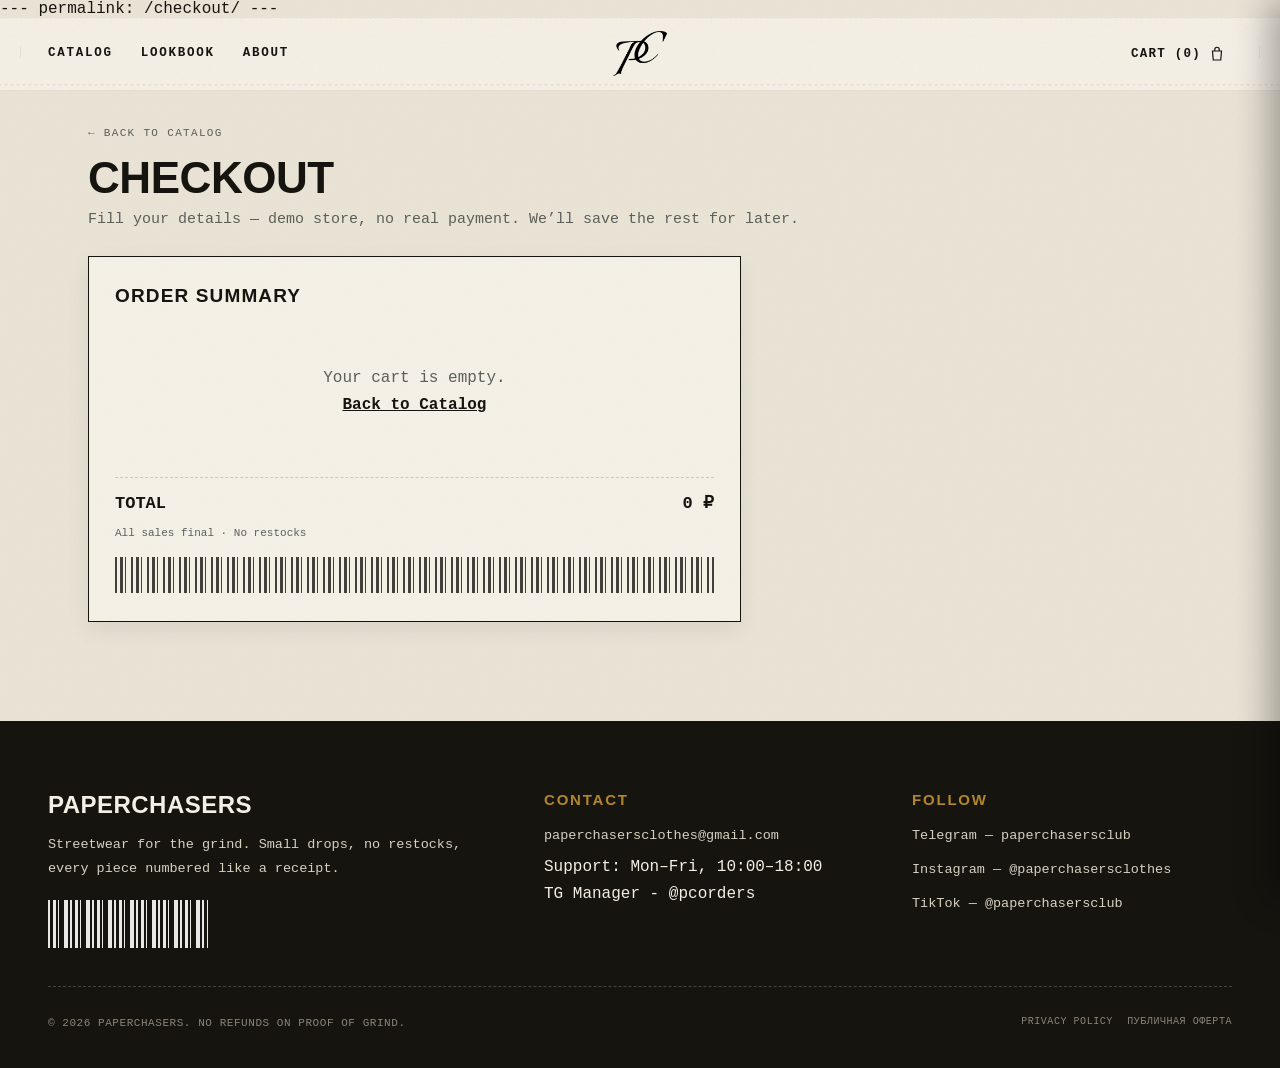
==== commit a51194a3: "Add clean URLs for legal pages and checkout" ====
--- a/checkout.html
+++ b/checkout.html
@@ -1,513 +1,529 @@
-<!DOCTYPE html>
-<html lang="en">
-<head>
-<meta charset="UTF-8">
-<meta name="viewport" content="width=device-width, initial-scale=1.0">
-<title>Checkout — PAPERCHASERS</title>
-<link rel="stylesheet" href="style.css">
-<style>
-/* Checkout page — left form / right mini cards */
-.checkout-main{
-  background:var(--paper);
-  padding:36px 0 80px;
-  min-height:70vh;
-}
-.checkout-wrap{
-  width:min(90vw, 1500px);
-  max-width:none;
-  margin:0 auto;
-  padding:0 24px;
-}
-.checkout-head{
-  margin-bottom:28px;
-}
-.checkout-head h1{
-  font-size:clamp(28px,4vw,38px);
-  margin:0 0 8px;
-}
-.checkout-head p{
-  font-size:13px;
-  color:var(--carbon);
-  margin:0;
-}
-.checkout-layout{
-  display:grid;
-  grid-template-columns: 1.35fr 0.85fr;
-  gap:40px;
-  align-items:start;
-}
-.checkout-form-card,
-.checkout-summary-card{
-  background:var(--paper-white);
-  border:1.5px solid var(--ink);
-  padding:28px 26px;
-  box-shadow:0 8px 22px rgba(0,0,0,0.07);
-}
-.checkout-form-card h2,
-.checkout-summary-card h2{
-  font-family:var(--font-display);
-  font-size:16px;
-  letter-spacing:0.06em;
-  text-transform:uppercase;
-  margin:0 0 18px;
-}
-.checkout-summary-card{
-  position:sticky;
-  top:88px;
-}
-#checkoutItemsPage{
-  display:grid;
-  gap:14px;
-  margin-bottom:18px;
-}
-.mini-card{
-  display:grid;
-  grid-template-columns:72px 1fr auto;
-  gap:12px;
-  align-items:center;
-  padding:12px;
-  border:1px solid rgba(22,20,15,0.12);
-  background:#fff;
-}
-.mini-card img{
-  width:72px;
-  height:72px;
-  object-fit:contain;
-  background:var(--paper);
-  display:block;
-}
-.mini-card .mc-name{
-  font-weight:700;
-  font-size:13px;
-  line-height:1.3;
-  margin-bottom:4px;
-}
-.mini-card .mc-meta{
-  font-size:11px;
-  color:var(--carbon);
-  letter-spacing:0.04em;
-  text-transform:uppercase;
-}
-.mini-card .mc-price{
-  font-weight:700;
-  font-size:13px;
-  white-space:nowrap;
-}
-.mini-card .mc-qty{
-  font-size:11px;
-  color:var(--carbon);
-}
-.checkout-total-row{
-  display:flex;
-  justify-content:space-between;
-  align-items:baseline;
-  padding-top:14px;
-  margin-top:6px;
-  border-top:1.5px dashed var(--line);
-  font-weight:800;
-  font-size:15px;
-}
-.empty-checkout{
-  text-align:center;
-  padding:40px 16px;
-  color:var(--carbon);
-  font-size:14px;
-  line-height:1.7;
-}
-.empty-checkout a{
-  color:var(--ink);
-  font-weight:700;
-  text-decoration:underline;
-}
-.checkout-success{
-  text-align:center;
-  padding:30px 10px;
-}
-.checkout-success .stamp{
-  display:inline-block;
-  border:2px solid var(--stamp);
-  color:var(--stamp);
-  font-weight:900;
-  padding:6px 14px;
-  transform:rotate(-3deg);
-  margin-bottom:16px;
-}
-@media (max-width: 860px){
-  .checkout-layout{ grid-template-columns:1fr; }
-  .checkout-summary-card{ position:static; }
-}
-/* PC: larger texts — placeholders inside inputs stay as before (13.5px) */
-@media (min-width: 981px){
-  .checkout-head h1{ font-size:clamp(32px,4.5vw,44px); }
-  .checkout-head p{ font-size:15px; }
-  .checkout-form-card h2, .checkout-summary-card h2{ font-size:19px; }
-  .field label{ font-size:13px; }
-  .delivery-block label{ font-size:12.5px; }
-  .delivery-block span{ font-size:15px; }
-  .pickup-block label{ font-size:12.5px; }
-  #openPickupBtn{ font-size:13.5px; }
-  #pickupSelected, #cdekCard{ font-size:13px; }
-  .consent-row{ font-size:13px; }
-  .consent-row span{ font-size:13px; }
-  .place-btn{ font-size:14px; }
-  .checkout-total-row{ font-size:17px; }
-  .mini-card .mc-name{ font-size:15px; }
-  .mini-card .mc-meta, .mini-card .mc-qty{ font-size:13px; }
-  .mini-card .mc-price{ font-size:15px; }
-  .empty-checkout{ font-size:16px; }
-}
-
-.autocomplete-list{
-  position:absolute; top:100%; left:0; right:0; z-index:10;
-  background:var(--paper-white); border:1px solid var(--ink); border-top:none;
-  max-height:180px; overflow-y:auto; box-shadow:0 6px 14px rgba(0,0,0,0.08);
-}
-.autocomplete-item{
-  padding:8px 10px; font-size:12px; cursor:pointer; border-bottom:1px dashed var(--line);
-}
-.autocomplete-item:last-child{border-bottom:none;}
-.autocomplete-item:hover, .autocomplete-item.active{ background:var(--paper); }
-.autocomplete-item .ac-city{ font-weight:700; }
-.autocomplete-item .ac-addr{ font-size:11px; color:var(--carbon); }
-
-</style>
-</head>
-<body>
-
-<header class="site">
-  <div class="nav">
-    <nav class="nav-left" id="navLinks">
-      <a href="paperchasers.html#catalog">CATALOG</a>
-      <a href="paperchasers.html#lookbook">LOOKBOOK</a>
-      <a href="paperchasers.html#about">ABOUT</a>
-    </nav>
-    <div class="nav-center">
-      <a href="paperchasers.html" aria-label="PaperChasers home">
-        <img src="logox2.png" alt="PaperChasers" class="logo-main">
-      </a>
-    </div>
-    <div class="nav-right">
-      <button class="menu-toggle" id="menuToggle" aria-label="Toggle menu">☰</button>
-      <button class="cart-btn" id="openCartBtn" aria-label="Open cart">
-        <span class="cart-text">CART (<span class="cart-count" id="cartCount">0</span>)</span>
-        <svg class="cart-icon" viewBox="0 0 24 24" fill="none" stroke="currentColor" stroke-width="1.6">
-          <path d="M6 8h12l-1 12H7L6 8Z"/>
-          <path d="M9 8V6a3 3 0 0 1 6 0v2"/>
-        </svg>
-      </button>
-    </div>
-  </div>
-</header>
-
-<main class="checkout-main">
-  <div class="checkout-wrap">
-    <div class="checkout-head">
-      <a href="paperchasers.html#catalog" class="back-link">← Back to Catalog</a>
-      <h1 class="display" style="margin-top:14px;">Checkout</h1>
-      <p>Fill your details — demo store, no real payment. We’ll save the rest for later.</p>
-    </div>
-
-    <div class="checkout-layout" id="checkoutLayout">
-      <!-- LEFT: form -->
-      <div class="checkout-form-card" id="checkoutFormWrap">
-        <h2>Shipping & Contact</h2>
-        <form id="checkoutPageForm">
-          <div class="field"><label>ФИО *</label><input required name="name" autocomplete="name" placeholder="Иван Петров"></div>
-          <div class="field"><label>Email *</label><input required type="email" name="email" autocomplete="email" placeholder="you@example.com"></div>
-          <div class="field"><label>ВАШ TG</label><input name="tg" placeholder="@pcorders"></div>
-          <div class="field"><label>ТЕЛЕФОН</label><input name="phone" autocomplete="tel" placeholder="+7 999 123-45-67"></div>
-
-          <div class="delivery-block" style="margin-top:18px; border-top:1.5px dashed var(--line); padding-top:18px;">
-            <label style="display:block; font-size:11px; letter-spacing:0.1em; text-transform:uppercase; margin-bottom:10px; color:var(--carbon); font-weight:600;">DELIVERY *</label>
-            <label style="display:flex; gap:10px; align-items:center; font-size:13px; cursor:pointer;"><input type="radio" name="delivery" value="cdek_pickup" checked> <span>CDEK PICKUP — от 3 дней, 290 ₽</span></label>
-          </div>
-
-          <div class="pickup-block" id="pickupBlock" style="margin-top:16px;">
-            <div class="field autocomplete-wrap" style="position:relative; margin-top:0;">
-              <label>ГОРОД *</label>
-              <input id="cityInput" autocomplete="off" placeholder="Введите город..." style="padding-right:28px;">
-              <div id="citySuggestions" class="autocomplete-list" style="display:none;"></div>
-              <div id="cityNoResults" style="display:none; font-size:11px; color:var(--carbon); padding:6px 0;">No results</div>
-            </div>
-            <div class="field autocomplete-wrap" style="position:relative; margin-top:12px;">
-              <label>ПУНКТ ПОЛУЧЕНИЯ *</label>
-              <input id="pickupInput" autocomplete="off" placeholder="Выберите пункт получения..." disabled style="background:var(--paper); opacity:0.6;">
-              <div id="pickupSuggestions" class="autocomplete-list" style="display:none;"></div>
-              <div id="pickupNoResults" style="display:none; font-size:11px; color:var(--carbon); padding:6px 0;">No pickup points found.</div>
-            </div>
-            <div id="pickupSelected" style="display:none; margin-top:14px; padding-top:12px; border-top:1px solid var(--line);">
-              <div style="font-size:13px; margin-bottom:8px;">Пункт получения:</div>
-              <div id="selectedIdCity" style="font-size:13px; line-height:1.5;"></div>
-              <div style="font-size:13px; margin-top:4px;">Адрес: <span id="selectedAddr"></span></div>
-              <div id="selectedNote" style="font-size:11px; color:#8A8577; margin-top:4px; line-height:1.45; display:none;"></div>
-              <div style="font-size:13px; margin-top:8px;">Время работы: <span id="selectedTime"></span></div>
-              <div style="font-size:13px; margin-top:2px;">Телефон: <span id="selectedPhone"></span></div>
-              <button type="button" id="changePickupBtn" style="margin-top:14px; background:none; border:none; text-decoration:underline; font-size:13px; cursor:pointer; color:var(--ink); padding:0;">Изменить</button>
-            </div>
-            <div id="pickupMapWrap" style="display:none; margin-top:12px; border:1px solid var(--ink); overflow:hidden;">
-              <div id="cdekMap" style="height:380px; position:relative;"></div>
-              <div id="cdekLoadingMap" style="display:none; padding:10px; font-size:12px; color:var(--carbon); text-align:center; border-top:1px solid var(--line);">Loading map...</div>
-              <div id="cdekNoResultsMap" style="display:none; padding:10px; font-size:12px; color:var(--carbon); text-align:center; border-top:1px solid var(--line);">No pickup points found.</div>
-              <div id="cdekCard" style="display:none; margin:8px; border:1px solid var(--ink); padding:10px; background:var(--paper-white);">
-                <div style="font-weight:700; font-size:11px; letter-spacing:0.06em;">CDEK</div>
-                <div id="cardAddr" style="font-size:12px; margin:4px 0;"></div>
-                <div id="cardCity" style="font-size:11px; color:var(--carbon);"></div>
-                <div id="cardTime" style="font-size:11px; color:var(--carbon); margin-top:4px;"></div>
-                <button type="button" id="cardSelectBtn" style="margin-top:8px; width:100%; padding:8px; background:var(--ink); color:var(--paper-white); border:none; font-size:11px; letter-spacing:0.06em; text-transform:uppercase; cursor:pointer;">SELECT</button>
-              </div>
-            </div>
-            <div id="pickupLoading" style="display:none; font-size:12px; color:var(--carbon); padding:8px 0;">Loading pickup points...</div>
-            <div id="pickupError" style="display:none; font-size:12px; color:var(--stamp); padding:8px 0;">Unable to load pickup points.</div>
-          </div>
-
-          <div class="field" style="margin-top:24px;"><label>КОММЕНТАРИЙ</label><input name="comment" placeholder="Пожелания к заказу"></div>
-          <label class="consent-row">
-            <input type="checkbox" id="consentBox" required>
-            <span>I agree to the <a href="privacy-policy.html" target="_blank" rel="noopener">Privacy Policy</a> and processing of my details to fulfil this order.</span>
-          </label>
-          <button class="place-btn" type="submit" id="placeOrderBtn">Place Order</button>
-          <div class="field" style="margin-top:10px; font-size:11px; color:var(--carbon);">Demo — no payment is processed. Connect a provider before going live.</div>
-        </form>
-      </div>
-
-      <!-- RIGHT: summary -->
-      <div class="checkout-summary-card" id="checkoutSummaryWrap">
-        <h2>Order Summary</h2>
-        <div id="checkoutItemsPage"></div>
-        <div class="checkout-total-row"><span>TOTAL</span><span id="checkoutTotalPage">0 ₽</span></div>
-        <div style="margin-top:14px; font-size:11px; color:var(--carbon);">All sales final · No restocks</div>
-        <div class="drawer-barcode" style="margin-top:18px;"></div>
-      </div>
-    </div>
-
-    <div id="checkoutSuccess" style="display:none;"></div>
-  </div>
-</main>
-
-<footer id="contact">
-  <div class="wrap">
-    <div class="foot-grid">
-      <div>
-        <div class="brand-line">PaperChasers</div>
-        <p>Streetwear for the grind. Small drops, no restocks, every piece numbered like a receipt.</p>
-        <div class="barcode"></div>
-      </div>
-      <div>
-        <h4>Contact</h4>
-        <ul>
-          <li><a href="mailto:paperchasersclothes@gmail.com">paperchasersclothes@gmail.com</a></li>
-          <li>Support: Mon–Fri, 10:00–18:00</li>
-          <li>TG Manager - @pcorders</li>
-        </ul>
-      </div>
-      <div>
-        <h4>Follow</h4>
-        <ul>
-          <li><a href="https://t.me/paperchasersclub" target="_blank" rel="noopener">Telegram — paperchasersclub</a></li>
-          <li><a href="https://www.instagram.com/paperchasersclothes/?utm_source=ig_web_button_share_sheet" target="_blank" rel="noopener">Instagram — @paperchasersclothes</a></li>
-          <li><a href="https://www.tiktok.com/@paperchasersclub?is_from_webapp=1&amp;sender_device=pc" target="_blank" rel="noopener">TikTok — @paperchasersclub</a></li>
-        </ul>
-      </div>
-    </div>
-    <div class="foot-bottom">
-      <span>© 2026 PAPERCHASERS. NO REFUNDS ON PROOF OF GRIND.</span>
-      <span><a href="privacy-policy.html" style="color:inherit;">PRIVACY POLICY</a>&nbsp;&nbsp;<a href="offer.html" style="color:inherit;">ПУБЛИЧНАЯ ОФЕРТА</a></span>
-    </div>
-  </div>
-</footer>
-
-<!-- keep drawer for cart access from checkout page -->
-<div class="overlay" id="overlay"></div>
-<div class="drawer" id="drawer" role="dialog" aria-label="Shopping cart">
-  <div class="drawer-head">
-    <h3>Your Receipt</h3>
-    <button class="close-x" id="closeDrawer" aria-label="Close cart">✕</button>
-  </div>
-  <div class="receipt-meta" id="receiptDate"></div>
-  <div class="drawer-items" id="drawerItems"></div>
-  <div class="drawer-foot">
-    <div class="total-row"><span>TOTAL</span><span id="cartTotal">0 ₽</span></div>
-    <button class="checkout-btn" id="checkoutBtn">Tear Off & Checkout</button>
-    <div class="drawer-barcode"></div>
-  </div>
-</div>
-
-<div class="modal" id="checkoutModal"><div class="modal-card" id="checkoutCard"></div></div>
-
-<script src="products.js"></script>
-<script src="cart.js"></script>
-<script src="mock-cdek.js"></script>
-<script src="map-mock.js"></script>
-<script src="checkout-cdek.js"></script>
-<script>
-// Checkout page logic
-(function(){
-  const PRODUCTS_BY_ID = {};
-  if(typeof PRODUCTS !== 'undefined'){
-    PRODUCTS.forEach(p=> PRODUCTS_BY_ID[p.id]=p);
-  }
-
-  async function renderCheckoutPage(){
-    const cart = await cartGet();
-    const itemsEl = document.getElementById('checkoutItemsPage');
-    const totalEl = document.getElementById('checkoutTotalPage');
-    const btnTotalEl = document.getElementById('placeOrderBtn');
-    const layout = document.getElementById('checkoutLayout');
-    const successEl = document.getElementById('checkoutSuccess');
-
-    // update header cart count
-    const countEl = document.getElementById('cartCount');
-    if(countEl) countEl.textContent = cart.reduce((s,i)=>s+i.qty,0);
-
-    if(cart.length===0){
-      itemsEl.innerHTML = '<div class="empty-checkout">Your cart is empty.<br><a href="paperchasers.html#catalog">Back to Catalog</a></div>';
-      totalEl.textContent = '0 ₽';
-      document.getElementById('checkoutFormWrap').style.display='none';
-      return;
-    }
-
-    const total = cart.reduce((s,i)=>s+i.price*i.qty,0);
-    totalEl.textContent = total.toLocaleString('ru-RU') + ' ₽';
-    if(btnTotalEl) btnTotalEl.textContent = 'Place Order — ' + total.toLocaleString('ru-RU') + ' ₽';
-
-    itemsEl.innerHTML='';
-    cart.forEach(item=>{
-      const prod = PRODUCTS_BY_ID[item.id];
-      const imgSrc = prod && prod.img ? prod.img : '';
-      const hue = prod && prod.hue ? prod.hue : '#EAE4D6';
-      const row = document.createElement('div');
-      row.className='mini-card';
-      row.innerHTML = `
-        <div style="background:${hue}18; display:flex; align-items:center; justify-content:center;">
-          ${imgSrc ? `<img src="${imgSrc}" alt="${item.name}">` : `<div style="width:72px;height:72px;background:${hue};opacity:0.5;"></div>`}
-        </div>
-        <div>
-          <div class="mc-name">${item.name}</div>
-          <div class="mc-meta">SIZE ${item.size}</div>
-          <div class="mc-qty">Qty ${item.qty}</div>
-        </div>
-        <div class="mc-price">${(item.price*item.qty).toLocaleString('ru-RU')} ₽</div>
-      `;
-      itemsEl.appendChild(row);
-    });
-  }
-
-  async function handleSubmit(e){
-    e.preventDefault();
-    const cart = await cartGet();
-    if(cart.length===0) return;
-    const delivery = (document.querySelector('input[name="delivery"]:checked')||{}).value || 'cdek_pickup';
-    const pickup = window.getSelectedPickupPoint ? window.getSelectedPickupPoint() : null;
-    if(delivery === 'cdek_pickup' && !pickup){
-      alert('Please select a pickup point (CDEK) before placing the order.');
-      const block = document.getElementById('pickupBlock');
-      if(block) block.scrollIntoView({behavior:'smooth', block:'center'});
-      // highlight button
-      const btn = document.getElementById('openPickupBtn');
-      if(btn){ btn.style.borderColor='var(--stamp)'; setTimeout(()=> btn.style.borderColor='', 1400); }
-      return;
-    }
-    const fd = new FormData(e.target);
-    const data = Object.fromEntries(fd.entries());
-    // attach delivery + full pickup point object for order creation (mock)
-    data.delivery = delivery;
-    if(pickup) data.pickupPoint = pickup;
-    // For debugging: log full selectedPickupPoint — this is where REAL CDEK API data will go
-    console.log('ORDER PAYLOAD', {cart, data, selectedPickupPoint: pickup});
-    const orderNo = 'PC-' + Math.floor(100000 + Math.random()*899999);
-    // show success, clear cart, keep summary for confirmation
-    document.getElementById('checkoutFormWrap').style.display='none';
-    document.getElementById('checkoutSummaryWrap').style.display='none';
-    const successEl = document.getElementById('checkoutSuccess');
-    successEl.style.display='block';
-    const pickupInfo = pickup ? `<div style="margin:12px auto 14px; padding:10px 12px; border:1px solid var(--ink); background:var(--paper); max-width:420px; text-align:left; font-size:12px; line-height:1.6;"><div style="font-weight:700; font-size:11px; letter-spacing:0.06em;">CDEK — ${pickup.id}</div><div>${pickup.address}</div><div style="color:var(--carbon);">${pickup.city}</div><div style="color:var(--carbon); font-size:11px; margin-top:4px;">${pickup.workTime}</div></div>` : '';
-    successEl.innerHTML = `
-      <div class="checkout-form-card checkout-success">
-        <div class="stamp">FILED</div>
-        <h3 class="display" style="margin:12px 0 8px;">Order Received</h3>
-        <div style="font-size:13px; color:var(--carbon); margin-bottom:14px;">ORDER № ${orderNo}</div>
-        ${pickupInfo}
-        <p style="font-size:13px; line-height:1.7; color:var(--carbon); max-width:520px; margin:0 auto 18px;">
-          Thanks, ${data.name ? data.name : 'chaser'} — demo confirmation. No payment was charged. We saved your details (${data.email || ''}) and will handle real payments later.<br><span style="font-size:11px; color:var(--carbon);">Check console for ORDER PAYLOAD with full selectedPickupPoint.</span>
-        </p>
-        <a href="paperchasers.html#catalog" class="btn">Back to Catalog</a>
-      </div>
-    `;
-    await cartSave([]);
-    try{ localStorage.removeItem('pc_pickup_point_v1'); }catch(e){}
-    // update cart UI in drawer/header
-    const countEl = document.getElementById('cartCount');
-    if(countEl) countEl.textContent='0';
-    const totalEl = document.getElementById('cartTotal');
-    if(totalEl) totalEl.textContent='0 ₽';
-    window.scrollTo({top:0, behavior:'smooth'});
-  }
-
-  // drawer still works on this page
-  async function refreshDrawer(){
-    const cart = await cartGet();
-    const countEl = document.getElementById('cartCount');
-    if(countEl) countEl.textContent = cart.reduce((s,i)=>s+i.qty,0);
-    const total = cart.reduce((s,i)=>s+i.price*i.qty,0);
-    const totalEl = document.getElementById('cartTotal');
-    if(totalEl) totalEl.textContent = total.toLocaleString('ru-RU') + ' ₽';
-    const itemsEl = document.getElementById('drawerItems');
-    if(!itemsEl) return;
-    if(cart.length===0){
-      itemsEl.innerHTML = '<div class="empty-cart">Nothing filed yet.<br>Add something from the catalog.</div>';
-      return;
-    }
-    itemsEl.innerHTML='';
-    cart.forEach(item=>{
-      const row=document.createElement('div');
-      row.className='line-item';
-      row.innerHTML = `
-        <div>
-          <div class="nm">${item.name}</div>
-          <div class="meta">SIZE ${item.size}</div>
-          <div class="qty-row">
-            <button aria-label="Decrease">−</button>
-            <span>${item.qty}</span>
-            <button aria-label="Increase">+</button>
-            <button class="rm">Remove</button>
-          </div>
-        </div>
-        <div>${(item.price*item.qty).toLocaleString('ru-RU')} ₽</div>
-      `;
-      const [minus, plus, rm] = row.querySelectorAll('button');
-      minus.onclick = async ()=>{ let c=await cartGet(); const it=c.find(i=>i.id===item.id&&i.size===item.size); if(it){it.qty--; if(it.qty<=0) c=c.filter(i=>!(i.id===item.id&&i.size===item.size)); await cartSave(c); await refreshDrawer(); await renderCheckoutPage(); }};
-      plus.onclick = async ()=>{ let c=await cartGet(); const it=c.find(i=>i.id===item.id&&i.size===item.size); if(it){it.qty++; await cartSave(c); await refreshDrawer(); await renderCheckoutPage(); }};
-      rm.onclick = async ()=>{ let c=await cartGet(); c=c.filter(i=>!(i.id===item.id&&i.size===item.size)); await cartSave(c); await refreshDrawer(); await renderCheckoutPage(); };
-      itemsEl.appendChild(row);
-    });
-  }
-
-  function initDrawer(){
-    const overlay=document.getElementById('overlay');
-    const drawer=document.getElementById('drawer');
-    async function openDrawer(){ overlay.classList.add('show'); drawer.classList.add('open'); const d=document.getElementById('receiptDate'); if(d) d.textContent='FILED ' + new Date().toLocaleDateString(undefined,{year:'numeric',month:'short',day:'2-digit'}); await refreshDrawer(); }
-    function closeDrawer(){ overlay.classList.remove('show'); drawer.classList.remove('open'); }
-    const openBtn=document.getElementById('openCartBtn');
-    if(openBtn) openBtn.onclick=openDrawer;
-    const closeBtn=document.getElementById('closeDrawer');
-    if(closeBtn) closeBtn.onclick=closeDrawer;
-    if(overlay) overlay.onclick=closeDrawer;
-    // checkout button inside drawer on this page should just close drawer (already on checkout)
-    const checkoutBtn=document.getElementById('checkoutBtn');
-    if(checkoutBtn) checkoutBtn.onclick=()=>{ closeDrawer(); window.scrollTo({top:0,behavior:'smooth'}); };
-  }
-
-  document.addEventListener('DOMContentLoaded', async ()=>{
-    await renderCheckoutPage();
-    initDrawer();
-    const form=document.getElementById('checkoutPageForm');
-    if(form) form.addEventListener('submit', handleSubmit);
-    // mobile menu
-    const toggle=document.getElementById('menuToggle');
-    const links=document.getElementById('navLinks');
-    if(toggle && links) toggle.onclick=()=> links.classList.toggle('mobile-open');
-  });
-})();
-</script>
-</body>
-</html>
+---
+permalink: /checkout/
+---
+<!DOCTYPE html>
+<html lang="en">
+<head>
+<meta charset="UTF-8">
+<meta name="viewport" content="width=device-width, initial-scale=1.0, viewport-fit=cover">
+<base href="../">
+<title>Checkout — PAPERCHASERS</title>
+<link rel="stylesheet" href="style.css">
+<style>
+/* Checkout page — left form / right mini cards */
+.checkout-main{
+  background:var(--paper);
+  padding:36px 0 80px;
+  min-height:70vh;
+}
+.checkout-wrap{
+  width:min(90vw, 1500px);
+  max-width:none;
+  margin:0 auto;
+  padding:0 24px;
+}
+.checkout-head{
+  margin-bottom:28px;
+}
+.checkout-head h1{
+  font-size:clamp(28px,4vw,38px);
+  margin:0 0 8px;
+}
+.checkout-head p{
+  font-size:13px;
+  color:var(--carbon);
+  margin:0;
+}
+.checkout-layout{
+  display:grid;
+  grid-template-columns: 1.35fr 0.85fr;
+  gap:40px;
+  align-items:start;
+}
+.checkout-form-card,
+.checkout-summary-card{
+  background:var(--paper-white);
+  border:1.5px solid var(--ink);
+  padding:28px 26px;
+  box-shadow:0 8px 22px rgba(0,0,0,0.07);
+}
+.checkout-form-card h2,
+.checkout-summary-card h2{
+  font-family:var(--font-display);
+  font-size:16px;
+  letter-spacing:0.06em;
+  text-transform:uppercase;
+  margin:0 0 18px;
+}
+.checkout-summary-card{
+  position:sticky;
+  top:88px;
+}
+#checkoutItemsPage{
+  display:grid;
+  gap:14px;
+  margin-bottom:18px;
+}
+.mini-card{
+  display:grid;
+  grid-template-columns:72px 1fr auto;
+  gap:12px;
+  align-items:center;
+  padding:12px;
+  border:1px solid rgba(22,20,15,0.12);
+  background:#fff;
+}
+.mini-card img{
+  width:72px;
+  height:72px;
+  object-fit:contain;
+  background:var(--paper);
+  display:block;
+}
+.mini-card .mc-name{
+  font-weight:700;
+  font-size:13px;
+  line-height:1.3;
+  margin-bottom:4px;
+}
+.mini-card .mc-meta{
+  font-size:11px;
+  color:var(--carbon);
+  letter-spacing:0.04em;
+  text-transform:uppercase;
+}
+.mini-card .mc-price{
+  font-weight:700;
+  font-size:13px;
+  white-space:nowrap;
+}
+.mini-card .mc-qty{
+  font-size:11px;
+  color:var(--carbon);
+}
+.checkout-total-row{
+  display:flex;
+  justify-content:space-between;
+  align-items:baseline;
+  padding-top:14px;
+  margin-top:6px;
+  border-top:1.5px dashed var(--line);
+  font-weight:800;
+  font-size:15px;
+}
+.empty-checkout{
+  text-align:center;
+  padding:40px 16px;
+  color:var(--carbon);
+  font-size:14px;
+  line-height:1.7;
+}
+.empty-checkout a{
+  color:var(--ink);
+  font-weight:700;
+  text-decoration:underline;
+}
+.checkout-success{
+  text-align:center;
+  padding:30px 10px;
+}
+.checkout-success .stamp{
+  display:inline-block;
+  border:2px solid var(--stamp);
+  color:var(--stamp);
+  font-weight:900;
+  padding:6px 14px;
+  transform:rotate(-3deg);
+  margin-bottom:16px;
+}
+@media (max-width: 860px){
+  .checkout-layout{ grid-template-columns:1fr; }
+  .checkout-summary-card{ position:static; }
+}
+/* PC: larger texts — placeholders inside inputs stay as before (13.5px) */
+@media (min-width: 981px){
+  .checkout-head h1{ font-size:clamp(32px,4.5vw,44px); }
+  .checkout-head p{ font-size:15px; }
+  .checkout-form-card h2, .checkout-summary-card h2{ font-size:19px; }
+  .field label{ font-size:13px; }
+  .delivery-block label{ font-size:12.5px; }
+  .delivery-block span{ font-size:15px; }
+  .pickup-block label{ font-size:12.5px; }
+  #openPickupBtn{ font-size:13.5px; }
+  #pickupSelected, #cdekCard{ font-size:13px; }
+  .consent-row{ font-size:13px; }
+  .consent-row span{ font-size:13px; }
+  .place-btn{ font-size:14px; }
+  .checkout-total-row{ font-size:17px; }
+  .mini-card .mc-name{ font-size:15px; }
+  .mini-card .mc-meta, .mini-card .mc-qty{ font-size:13px; }
+  .mini-card .mc-price{ font-size:15px; }
+  .empty-checkout{ font-size:16px; }
+}
+
+.autocomplete-list{
+  position:absolute; top:100%; left:0; right:0; z-index:10;
+  background:var(--paper-white); border:1px solid var(--ink); border-top:none;
+  max-height:180px; overflow-y:auto; box-shadow:0 6px 14px rgba(0,0,0,0.08);
+}
+.autocomplete-item{
+  padding:8px 10px; font-size:12px; cursor:pointer; border-bottom:1px dashed var(--line);
+}
+.autocomplete-item:last-child{border-bottom:none;}
+.autocomplete-item:hover, .autocomplete-item.active{ background:var(--paper); }
+.autocomplete-item .ac-city{ font-weight:700; }
+.autocomplete-item .ac-addr{ font-size:11px; color:var(--carbon); }
+
+</style>
+</head>
+<body>
+
+<header class="site">
+  <div class="nav">
+    <nav class="nav-left" id="navLinks">
+      <a href="index.html#catalog">CATALOG</a>
+      <a href="index.html#lookbook">LOOKBOOK</a>
+      <a href="index.html#about">ABOUT</a>
+    </nav>
+    <div class="nav-center">
+      <a href="index.html" aria-label="PaperChasers home">
+        <img src="logox2.png" alt="PaperChasers" class="logo-main">
+      </a>
+    </div>
+    <div class="nav-right">
+      <button class="menu-toggle" id="menuToggle" aria-label="Toggle menu">☰</button>
+      <button class="cart-btn" id="openCartBtn" aria-label="Open cart">
+        <span class="cart-text">CART (<span class="cart-count" id="cartCount">0</span>)</span>
+        <svg class="cart-icon" viewBox="0 0 24 24" fill="none" stroke="currentColor" stroke-width="1.6">
+          <path d="M6 8h12l-1 12H7L6 8Z"/>
+          <path d="M9 8V6a3 3 0 0 1 6 0v2"/>
+        </svg>
+      </button>
+    </div>
+  </div>
+</header>
+
+<main class="checkout-main">
+  <div class="checkout-wrap">
+    <div class="checkout-head">
+      <a href="index.html#catalog" class="back-link">← Back to Catalog</a>
+      <h1 class="display" style="margin-top:14px;">Checkout</h1>
+      <p>Fill your details — demo store, no real payment. We’ll save the rest for later.</p>
+    </div>
+
+    <div class="checkout-layout" id="checkoutLayout">
+      <!-- LEFT: form -->
+      <div class="checkout-form-card" id="checkoutFormWrap">
+        <h2>Shipping & Contact</h2>
+        <form id="checkoutPageForm">
+          <div class="field"><label>ФИО *</label><input required name="name" autocomplete="name" placeholder="Иван Петров"></div>
+          <div class="field"><label>Email *</label><input required type="email" name="email" autocomplete="email" placeholder="you@example.com"></div>
+          <div class="field"><label>ВАШ TG</label><input name="tg" placeholder="@pcorders"></div>
+          <div class="field"><label>ТЕЛЕФОН</label><input name="phone" autocomplete="tel" placeholder="+7 999 123-45-67"></div>
+
+          <div class="delivery-block" style="margin-top:18px; border-top:1.5px dashed var(--line); padding-top:18px;">
+            <label style="display:block; font-size:11px; letter-spacing:0.1em; text-transform:uppercase; margin-bottom:10px; color:var(--carbon); font-weight:600;">DELIVERY *</label>
+            <label style="display:flex; gap:10px; align-items:center; font-size:13px; cursor:pointer;"><input type="radio" name="delivery" value="cdek_pickup" checked> <span>CDEK PICKUP — от 3 дней, 290 ₽</span></label>
+          </div>
+
+          <div class="pickup-block" id="pickupBlock" style="margin-top:16px;">
+            <div class="field autocomplete-wrap" style="position:relative; margin-top:0;">
+              <label>ГОРОД *</label>
+              <input id="cityInput" autocomplete="off" placeholder="Введите город..." style="padding-right:28px;">
+              <div id="citySuggestions" class="autocomplete-list" style="display:none;"></div>
+              <div id="cityNoResults" style="display:none; font-size:11px; color:var(--carbon); padding:6px 0;">No results</div>
+            </div>
+            <div class="field autocomplete-wrap" style="position:relative; margin-top:12px;">
+              <label>ПУНКТ ПОЛУЧЕНИЯ *</label>
+              <input id="pickupInput" autocomplete="off" placeholder="Выберите пункт получения..." disabled style="background:var(--paper); opacity:0.6;">
+              <div id="pickupSuggestions" class="autocomplete-list" style="display:none;"></div>
+              <div id="pickupNoResults" style="display:none; font-size:11px; color:var(--carbon); padding:6px 0;">No pickup points found.</div>
+            </div>
+            <div id="pickupSelected" style="display:none; margin-top:14px; padding-top:12px; border-top:1px solid var(--line);">
+              <div style="font-size:13px; margin-bottom:8px;">Пункт получения:</div>
+              <div id="selectedIdCity" style="font-size:13px; line-height:1.5;"></div>
+              <div style="font-size:13px; margin-top:4px;">Адрес: <span id="selectedAddr"></span></div>
+              <div id="selectedNote" style="font-size:11px; color:#8A8577; margin-top:4px; line-height:1.45; display:none;"></div>
+              <div style="font-size:13px; margin-top:8px;">Время работы: <span id="selectedTime"></span></div>
+              <div style="font-size:13px; margin-top:2px;">Телефон: <span id="selectedPhone"></span></div>
+              <button type="button" id="changePickupBtn" style="margin-top:14px; background:none; border:none; text-decoration:underline; font-size:13px; cursor:pointer; color:var(--ink); padding:0;">Изменить</button>
+            </div>
+            <div id="pickupMapWrap" style="display:none; margin-top:12px; border:1px solid var(--ink); overflow:hidden;">
+              <div id="cdekMap" style="height:380px; position:relative;"></div>
+              <div id="cdekLoadingMap" style="display:none; padding:10px; font-size:12px; color:var(--carbon); text-align:center; border-top:1px solid var(--line);">Loading map...</div>
+              <div id="cdekNoResultsMap" style="display:none; padding:10px; font-size:12px; color:var(--carbon); text-align:center; border-top:1px solid var(--line);">No pickup points found.</div>
+              <div id="cdekCard" style="display:none; margin:8px; border:1px solid var(--ink); padding:10px; background:var(--paper-white);">
+                <div style="font-weight:700; font-size:11px; letter-spacing:0.06em;">CDEK</div>
+                <div id="cardAddr" style="font-size:12px; margin:4px 0;"></div>
+                <div id="cardCity" style="font-size:11px; color:var(--carbon);"></div>
+                <div id="cardTime" style="font-size:11px; color:var(--carbon); margin-top:4px;"></div>
+                <button type="button" id="cardSelectBtn" style="margin-top:8px; width:100%; padding:8px; background:var(--ink); color:var(--paper-white); border:none; font-size:11px; letter-spacing:0.06em; text-transform:uppercase; cursor:pointer;">SELECT</button>
+              </div>
+            </div>
+            <div id="pickupLoading" style="display:none; font-size:12px; color:var(--carbon); padding:8px 0;">Loading pickup points...</div>
+            <div id="pickupError" style="display:none; font-size:12px; color:var(--stamp); padding:8px 0;">Unable to load pickup points.</div>
+          </div>
+
+          <div class="field" style="margin-top:24px;"><label>КОММЕНТАРИЙ</label><input name="comment" placeholder="Пожелания к заказу"></div>
+          <label class="consent-row">
+            <input type="checkbox" id="consentBox" required>
+            <span>I agree to the <a href="privacy-policy/" target="_blank" rel="noopener">Privacy Policy</a> and processing of my details to fulfil this order.</span>
+          </label>
+          <button class="place-btn" type="submit" id="placeOrderBtn">Place Order</button>
+          <div class="field" style="margin-top:10px; font-size:11px; color:var(--carbon);">Demo — no payment is processed. Connect a provider before going live.</div>
+        </form>
+      </div>
+
+      <!-- RIGHT: summary -->
+      <div class="checkout-summary-card" id="checkoutSummaryWrap">
+        <h2>Order Summary</h2>
+        <div id="checkoutItemsPage"></div>
+        <div class="checkout-total-row"><span>TOTAL</span><span id="checkoutTotalPage">0 ₽</span></div>
+        <div style="margin-top:14px; font-size:11px; color:var(--carbon);">All sales final · No restocks</div>
+        <div class="drawer-barcode" style="margin-top:18px;"></div>
+      </div>
+    </div>
+
+    <div id="checkoutSuccess" style="display:none;"></div>
+  </div>
+</main>
+
+<footer id="contact">
+  <div class="wrap">
+    <div class="foot-grid">
+      <div>
+        <div class="brand-line">PaperChasers</div>
+        <p>Streetwear for the grind. Small drops, no restocks, every piece numbered like a receipt.</p>
+        <div class="barcode"></div>
+      </div>
+      <div>
+        <h4>Contact</h4>
+        <ul>
+          <li><a href="mailto:paperchasersclothes@gmail.com">paperchasersclothes@gmail.com</a></li>
+          <li>Support: Mon–Fri, 10:00–18:00</li>
+          <li>TG Manager - @pcorders</li>
+        </ul>
+      </div>
+      <div>
+        <h4>Follow</h4>
+        <ul>
+          <li><a href="https://t.me/paperchasersclub" target="_blank" rel="noopener">Telegram — paperchasersclub</a></li>
+          <li><a href="https://www.instagram.com/paperchasersclothes/?utm_source=ig_web_button_share_sheet" target="_blank" rel="noopener">Instagram — @paperchasersclothes</a></li>
+          <li><a href="https://www.tiktok.com/@paperchasersclub?is_from_webapp=1&amp;sender_device=pc" target="_blank" rel="noopener">TikTok — @paperchasersclub</a></li>
+        </ul>
+      </div>
+    </div>
+    <div class="foot-bottom">
+      <span>© 2026 PAPERCHASERS. NO REFUNDS ON PROOF OF GRIND.</span>
+      <span><a href="privacy-policy/" style="color:inherit;">PRIVACY POLICY</a>&nbsp;&nbsp;<a href="offer/" style="color:inherit;">ПУБЛИЧНАЯ ОФЕРТА</a></span>
+    </div>
+  </div>
+</footer>
+
+<!-- keep drawer for cart access from checkout page -->
+<div class="overlay" id="overlay"></div>
+<div class="drawer" id="drawer" role="dialog" aria-label="Shopping cart">
+  <div class="drawer-head">
+    <h3>Your Receipt</h3>
+    <button class="close-x" id="closeDrawer" aria-label="Close cart">✕</button>
+  </div>
+  <div class="receipt-meta" id="receiptDate"></div>
+  <div class="drawer-items" id="drawerItems"></div>
+  <div class="drawer-foot">
+    <div class="total-row"><span>TOTAL</span><span id="cartTotal">0 ₽</span></div>
+    <button class="checkout-btn" id="checkoutBtn">Tear Off & Checkout</button>
+    <div class="drawer-barcode"></div>
+  </div>
+</div>
+
+<div class="modal" id="checkoutModal"><div class="modal-card" id="checkoutCard"></div></div>
+
+<script src="products.js"></script>
+<script src="cart.js"></script>
+<script src="mock-cdek.js"></script>
+<script src="map-mock.js"></script>
+<script src="checkout-cdek.js"></script>
+<script>
+// Checkout page logic
+(function(){
+  const PRODUCTS_BY_ID = {};
+  if(typeof PRODUCTS !== 'undefined'){
+    PRODUCTS.forEach(p=> PRODUCTS_BY_ID[p.id]=p);
+  }
+
+  async function renderCheckoutPage(){
+    const cart = await cartGet();
+    const itemsEl = document.getElementById('checkoutItemsPage');
+    const totalEl = document.getElementById('checkoutTotalPage');
+    const btnTotalEl = document.getElementById('placeOrderBtn');
+    const layout = document.getElementById('checkoutLayout');
+    const successEl = document.getElementById('checkoutSuccess');
+
+    // update header cart count
+    const countEl = document.getElementById('cartCount');
+    if(countEl) countEl.textContent = cart.reduce((s,i)=>s+i.qty,0);
+
+    if(cart.length===0){
+      itemsEl.innerHTML = '<div class="empty-checkout">Your cart is empty.<br><a href="index.html#catalog">Back to Catalog</a></div>';
+      totalEl.textContent = '0 ₽';
+      document.getElementById('checkoutFormWrap').style.display='none';
+      return;
+    }
+
+    const total = cart.reduce((s,i)=>s+i.price*i.qty,0);
+    totalEl.textContent = total.toLocaleString('ru-RU') + ' ₽';
+    if(btnTotalEl) btnTotalEl.textContent = 'Place Order — ' + total.toLocaleString('ru-RU') + ' ₽';
+
+    itemsEl.innerHTML='';
+    cart.forEach(item=>{
+      const prod = PRODUCTS_BY_ID[item.id];
+      const imgSrc = prod && prod.img ? prod.img : '';
+      const hue = prod && prod.hue ? prod.hue : '#EAE4D6';
+      const row = document.createElement('div');
+      row.className='mini-card';
+      row.innerHTML = `
+        <div style="background:${hue}18; display:flex; align-items:center; justify-content:center;">
+          ${imgSrc ? `<img src="${imgSrc}" alt="${item.name}">` : `<div style="width:72px;height:72px;background:${hue};opacity:0.5;"></div>`}
+        </div>
+        <div>
+          <div class="mc-name">${item.name}</div>
+          <div class="mc-meta">SIZE ${item.size}</div>
+          <div class="mc-qty">Qty ${item.qty}</div>
+        </div>
+        <div class="mc-price">${(item.price*item.qty).toLocaleString('ru-RU')} ₽</div>
+      `;
+      itemsEl.appendChild(row);
+    });
+  }
+
+  async function handleSubmit(e){
+    e.preventDefault();
+    const cart = await cartGet();
+    if(cart.length===0) return;
+    const delivery = (document.querySelector('input[name="delivery"]:checked')||{}).value || 'cdek_pickup';
+    const pickup = window.getSelectedPickupPoint ? window.getSelectedPickupPoint() : null;
+    if(delivery === 'cdek_pickup' && !pickup){
+      alert('Please select a pickup point (CDEK) before placing the order.');
+      const block = document.getElementById('pickupBlock');
+      if(block) block.scrollIntoView({behavior:'smooth', block:'center'});
+      // highlight button
+      const btn = document.getElementById('openPickupBtn');
+      if(btn){ btn.style.borderColor='var(--stamp)'; setTimeout(()=> btn.style.borderColor='', 1400); }
+      return;
+    }
+    const fd = new FormData(e.target);
+    const data = Object.fromEntries(fd.entries());
+    // attach delivery + full pickup point object for order creation (mock)
+    data.delivery = delivery;
+    if(pickup) data.pickupPoint = pickup;
+    // For debugging: log full selectedPickupPoint — this is where REAL CDEK API data will go
+    console.log('ORDER PAYLOAD', {cart, data, selectedPickupPoint: pickup});
+    const orderNo = 'PC-' + Math.floor(100000 + Math.random()*899999);
+    // show success, clear cart, keep summary for confirmation
+    document.getElementById('checkoutFormWrap').style.display='none';
+    document.getElementById('checkoutSummaryWrap').style.display='none';
+    const successEl = document.getElementById('checkoutSuccess');
+    successEl.style.display='block';
+    const pickupInfo = pickup ? `<div style="margin:12px auto 14px; padding:10px 12px; border:1px solid var(--ink); background:var(--paper); max-width:420px; text-align:left; font-size:12px; line-height:1.6;"><div style="font-weight:700; font-size:11px; letter-spacing:0.06em;">CDEK — ${pickup.id}</div><div>${pickup.address}</div><div style="color:var(--carbon);">${pickup.city}</div><div style="color:var(--carbon); font-size:11px; margin-top:4px;">${pickup.workTime}</div></div>` : '';
+    successEl.innerHTML = `
+      <div class="checkout-form-card checkout-success">
+        <div class="stamp">FILED</div>
+        <h3 class="display" style="margin:12px 0 8px;">Order Received</h3>
+        <div style="font-size:13px; color:var(--carbon); margin-bottom:14px;">ORDER № ${orderNo}</div>
+        ${pickupInfo}
+        <p style="font-size:13px; line-height:1.7; color:var(--carbon); max-width:520px; margin:0 auto 18px;">
+          Thanks, ${data.name ? data.name : 'chaser'} — demo confirmation. No payment was charged. We saved your details (${data.email || ''}) and will handle real payments later.<br><span style="font-size:11px; color:var(--carbon);">Check console for ORDER PAYLOAD with full selectedPickupPoint.</span>
+        </p>
+        <a href="index.html#catalog" class="btn">Back to Catalog</a>
+      </div>
+    `;
+    await cartSave([]);
+    try{ localStorage.removeItem('pc_pickup_point_v1'); }catch(e){}
+    // update cart UI in drawer/header
+    const countEl = document.getElementById('cartCount');
+    if(countEl) countEl.textContent='0';
+    const totalEl = document.getElementById('cartTotal');
+    if(totalEl) totalEl.textContent='0 ₽';
+    window.scrollTo({top:0, behavior:'smooth'});
+  }
+
+  // drawer still works on this page
+  async function refreshDrawer(){
+    const cart = await cartGet();
+    const countEl = document.getElementById('cartCount');
+    if(countEl) countEl.textContent = cart.reduce((s,i)=>s+i.qty,0);
+    const total = cart.reduce((s,i)=>s+i.price*i.qty,0);
+    const totalEl = document.getElementById('cartTotal');
+    if(totalEl) totalEl.textContent = total.toLocaleString('ru-RU') + ' ₽';
+    const itemsEl = document.getElementById('drawerItems');
+    if(!itemsEl) return;
+    if(cart.length===0){
+      itemsEl.innerHTML = '<div class="empty-cart">Nothing filed yet.<br>Add something from the catalog.</div>';
+      return;
+    }
+    itemsEl.innerHTML='';
+    cart.forEach(item=>{
+      const row=document.createElement('div');
+      row.className='line-item';
+      row.innerHTML = `
+        <div>
+          <div class="nm">${item.name}</div>
+          <div class="meta">SIZE ${item.size}</div>
+          <div class="qty-row">
+            <button aria-label="Decrease">−</button>
+            <span>${item.qty}</span>
+            <button aria-label="Increase">+</button>
+            <button class="rm">Remove</button>
+          </div>
+        </div>
+        <div>${(item.price*item.qty).toLocaleString('ru-RU')} ₽</div>
+      `;
+      const [minus, plus, rm] = row.querySelectorAll('button');
+      minus.onclick = async ()=>{ let c=await cartGet(); const it=c.find(i=>i.id===item.id&&i.size===item.size); if(it){it.qty--; if(it.qty<=0) c=c.filter(i=>!(i.id===item.id&&i.size===item.size)); await cartSave(c); await refreshDrawer(); await renderCheckoutPage(); }};
+      plus.onclick = async ()=>{ let c=await cartGet(); const it=c.find(i=>i.id===item.id&&i.size===item.size); if(it){it.qty++; await cartSave(c); await refreshDrawer(); await renderCheckoutPage(); }};
+      rm.onclick = async ()=>{ let c=await cartGet(); c=c.filter(i=>!(i.id===item.id&&i.size===item.size)); await cartSave(c); await refreshDrawer(); await renderCheckoutPage(); };
+      itemsEl.appendChild(row);
+    });
+  }
+
+  function initDrawer(){
+    const overlay=document.getElementById('overlay');
+    const drawer=document.getElementById('drawer');
+    async function openDrawer(){ overlay.classList.add('show'); drawer.classList.add('open'); const d=document.getElementById('receiptDate'); if(d) d.textContent='FILED ' + new Date().toLocaleDateString(undefined,{year:'numeric',month:'short',day:'2-digit'}); await refreshDrawer(); }
+    function closeDrawer(){ overlay.classList.remove('show'); drawer.classList.remove('open'); }
+    const openBtn=document.getElementById('openCartBtn');
+    if(openBtn) openBtn.onclick=openDrawer;
+    const closeBtn=document.getElementById('closeDrawer');
+    if(closeBtn) closeBtn.onclick=closeDrawer;
+    if(overlay) overlay.onclick=closeDrawer;
+    // checkout button inside drawer on this page should just close drawer (already on checkout)
+    const checkoutBtn=document.getElementById('checkoutBtn');
+    if(checkoutBtn) checkoutBtn.onclick=()=>{ closeDrawer(); window.scrollTo({top:0,behavior:'smooth'}); };
+  }
+
+  document.addEventListener('DOMContentLoaded', async ()=>{
+    await renderCheckoutPage();
+    initDrawer();
+    const form=document.getElementById('checkoutPageForm');
+    if(form) form.addEventListener('submit', handleSubmit);
+    // mobile menu
+    const toggle=document.getElementById('menuToggle');
+    const links=document.getElementById('navLinks');
+    if(toggle && links){
+      toggle.setAttribute('aria-expanded','false');
+      toggle.onclick=()=>{
+        const open=links.classList.toggle('mobile-open');
+        toggle.setAttribute('aria-expanded', open?'true':'false');
+        toggle.textContent=open?'✕':'☰';
+      };
+      links.querySelectorAll('a').forEach(a=>a.addEventListener('click',()=>{
+        links.classList.remove('mobile-open');
+        toggle.setAttribute('aria-expanded','false');
+        toggle.textContent='☰';
+      }));
+    }
+  });
+})();
+</script>
+</body>
+</html>
--- a/style.css
+++ b/style.css
@@ -1,6 +1,6 @@
 /* ==========================================================
    PaperChasers — shared stylesheet
-   Used by: paperchasers.html, product-*.html, privacy-policy.html
+   Used by: index.html, product-*.html, privacy-policy.html
    ========================================================== */
 :root{
   --paper: #EAE4D6;
@@ -856,8 +856,11 @@
   color:#0A0A0A;
 }
 @media (max-width: 960px){
-  .about-body.ref{ grid-template-columns:1fr 1fr 1fr; }
+  .about-body.ref{ grid-template-columns:1fr !important; }
   .ref-brand-title{ font-size:32px; }
+  .ref-left{ border-right:none; padding-right:0; padding-bottom:18px; border-bottom:0.7px solid rgba(22,20,15,0.10); }
+  .ref-center{ border-right:none; padding:18px 0; border-bottom:0.7px solid rgba(22,20,15,0.10); }
+  .ref-right{ padding-left:0; padding-top:18px; }
 }
 @media (max-width: 760px){
   .about-body.ref{ grid-template-columns:1fr; gap:0; }
@@ -1290,3 +1293,158 @@
   .frame-card.size-sq{width:240px; height:240px;}
   .memo{padding:32px 24px;}
 }
+
+/* ==========================================================
+   MOBILE AUDIT FIXES — mobile-only overrides.
+   Desktop (min-width:981px) intentionally untouched.
+   ========================================================== */
+
+/* Viewport-height units that survive the iOS URL bar.
+   Placed after the base rules so they win; on desktop dvh == vh. */
+.drawer{height:100%; height:100dvh;}
+.modal-card{max-height:90vh; max-height:90dvh;}
+
+/* 1. overflow-x:clip keeps position:sticky header working
+   (overflow-x:hidden can break sticky); fallback above stays. */
+@supports (overflow: clip) {
+  body{overflow-x:clip;}
+}
+
+/* 2+3+5+6+7. Header / catalog / cart / checkout / footer touch + safe areas */
+@media (max-width: 720px){
+  header.site{
+    padding-top:env(safe-area-inset-top, 0px);
+  }
+  .menu-toggle{min-width:44px; min-height:44px; padding:8px 12px; font-size:17px; line-height:1;}
+  .cart-btn{min-height:44px; min-width:44px; padding:8px 10px;}
+  .cart-icon{width:21px; height:21px;}
+  /* Header order on mobile: BURGER — LOGO — CART.
+     nav-right is flattened so the toggle and the cart become direct
+     grid items; columns/sizes/gaps stay exactly as before. */
+  .nav{grid-template-columns:auto 1fr auto;}
+  .nav-right{display:contents;}
+  .menu-toggle{grid-column:1; grid-row:1; justify-self:start;}
+  .nav-center{grid-column:2; grid-row:1;}
+  .cart-btn{grid-column:3; grid-row:1; justify-self:end;}
+  .nav-left.mobile-open{padding:14px 28px 18px; gap:4px;}
+  .nav-left.mobile-open a{
+    min-height:44px; display:flex; align-items:center;
+    font-size:13px; padding:10px 0;
+  }
+  .filter-toggle{min-height:44px;}
+  .filter-btn{min-height:40px; padding:10px 18px; font-size:11px;}
+  .card .sizes .size-btn{min-width:44px; min-height:44px; padding:12px 8px; font-size:12px;}
+  .add-btn{min-height:48px; font-size:11px;}
+  /* iOS Safari paints default <button> text blue (buttons don't inherit
+     color — only font-family is set globally). Pin ink in every state. */
+  .add-btn,
+  .add-btn:link, .add-btn:visited,
+  .add-btn:hover, .add-btn:active, .add-btn:focus{
+    color:var(--ink);
+    -webkit-text-fill-color:var(--ink);
+  }
+  .qty-row button{color:var(--ink); -webkit-text-fill-color:var(--ink);}
+  .drawer{width:min(420px,94vw);}
+  .drawer-items{padding:12px 18px;}
+  .drawer-head{padding:18px 18px 14px;}
+  .close-x{min-width:44px; min-height:44px; padding:8px;}
+  .qty-row{ gap:8px; }
+  .qty-row button{width:38px; height:38px; font-size:16px;}
+  /* Perfectly centered −/+ in their squares (text Remove excluded —
+     it keeps its link styling via the more specific .rm rule). */
+  .qty-row button:not(.rm){
+    display:flex; align-items:center; justify-content:center;
+    line-height:1; padding:0;
+  }
+  .qty-row span{min-width:28px; font-size:15px;}
+  .checkout-btn{min-height:52px; font-size:13px;}
+  .drawer-foot{padding:18px 18px calc(20px + env(safe-area-inset-bottom, 0px));}
+  .field input{font-size:16px;} /* prevents iOS Safari auto-zoom on focus */
+  footer{padding-bottom:calc(36px + env(safe-area-inset-bottom, 0px));}
+}
+
+/* CDEK map wrapper has inline height:380px — match the mock's mobile height */
+@media (max-width: 760px){
+  #cdekMap{height:320px !important;}
+}
+
+/* 8. ABOUT mobile — deliberate small-screen typesetting, same concept.
+   Single column: philosophy → circles/THE CHASE → archive/follow.
+   !important is required: a global desktop rule above sets the 3-column
+   grid with !important, so a plain override would lose. */
+@media (max-width: 960px){
+  .about-body.ref{grid-template-columns:1fr !important; gap:0 !important;}
+  .ref-brand-title{font-size:clamp(30px, 9.5vw, 38px) !important; line-height:0.95 !important;}
+  .ref-brand-sub{font-size:10.5px !important; line-height:1.6;}
+  .ref-text p{font-size:14.5px !important; line-height:1.65 !important;}
+  .ref-principle{font-size:14.5px !important;}
+  .ref-center{padding:16px 0;}
+  .ref-grid-wrap{max-width:280px;}
+  .follow-sig img{max-width:300px !important;}
+  .photo-social-circles{gap:16px;}
+  .social-circle{width:60px; height:60px;}
+  .about-card{padding:0 8px;}
+  .ref-drop{padding:12px 0;}
+  /* ARCHIVE / FOLLOW headings + socials centered on mobile.
+     The dashed border under the heads spans full width, so it stays
+     visually symmetric once the text is centered. */
+  .ref-archive-head{justify-content:center; text-align:center;}
+  .ref-follow-head{justify-content:center; text-align:center;}
+  .photo-social-circles{justify-content:center;}
+}
+
+/* Footer legal links stack instead of squeezing on narrow screens */
+@media (max-width: 560px){
+  .foot-bottom{flex-direction:column; align-items:flex-start; gap:10px;}
+  .foot-bottom a{display:inline-block; padding:6px 0;}
+}
+
+/* Very small screens: stack city/ZIP, slim checkout thumbs, calmer hero */
+@media (max-width: 400px){
+  .field-row{flex-direction:column;}
+  .mini-card{grid-template-columns:56px 1fr auto; gap:10px; padding:10px;}
+  .mini-card img{width:56px; height:56px;}
+}
+
+@media (max-width: 480px){
+  .tape{width:90px; height:32px;}
+  .hero .eyebrow{font-size:10.5px; line-height:1.7;}
+  .card h3{font-size:14px;}
+  .modal-card{padding:28px 22px;}
+}
+
+/* Burger tap highlight (iOS): no blue flash, same ink as the cart icon.
+   .menu-toggle is a <button> with a text glyph; .cart-btn uses
+   color:var(--ink), so the burger is pinned to the same variable in
+   every state. Mobile-only; desktop untouched. */
+@media (max-width: 720px){
+  .menu-toggle,
+  .cart-btn{
+    -webkit-tap-highlight-color:transparent;
+  }
+  .menu-toggle{
+    color:var(--ink);
+    -webkit-text-fill-color:var(--ink);
+    /* No square: the base rule draws border:2px solid ink (desktop hides
+       the button entirely). Keep padding so the tap area stays 44px. */
+    border:none;
+    background:none;
+    outline:none;
+    box-shadow:none;
+    border-radius:0;
+    -webkit-appearance:none;
+    appearance:none;
+  }
+  .menu-toggle:hover,
+  .menu-toggle:active,
+  .menu-toggle:focus,
+  .menu-toggle:focus-visible{
+    color:var(--ink);
+    -webkit-text-fill-color:var(--ink);
+    -webkit-tap-highlight-color:transparent;
+    border:none;
+    background:none;
+    outline:none;
+    box-shadow:none;
+  }
+}
